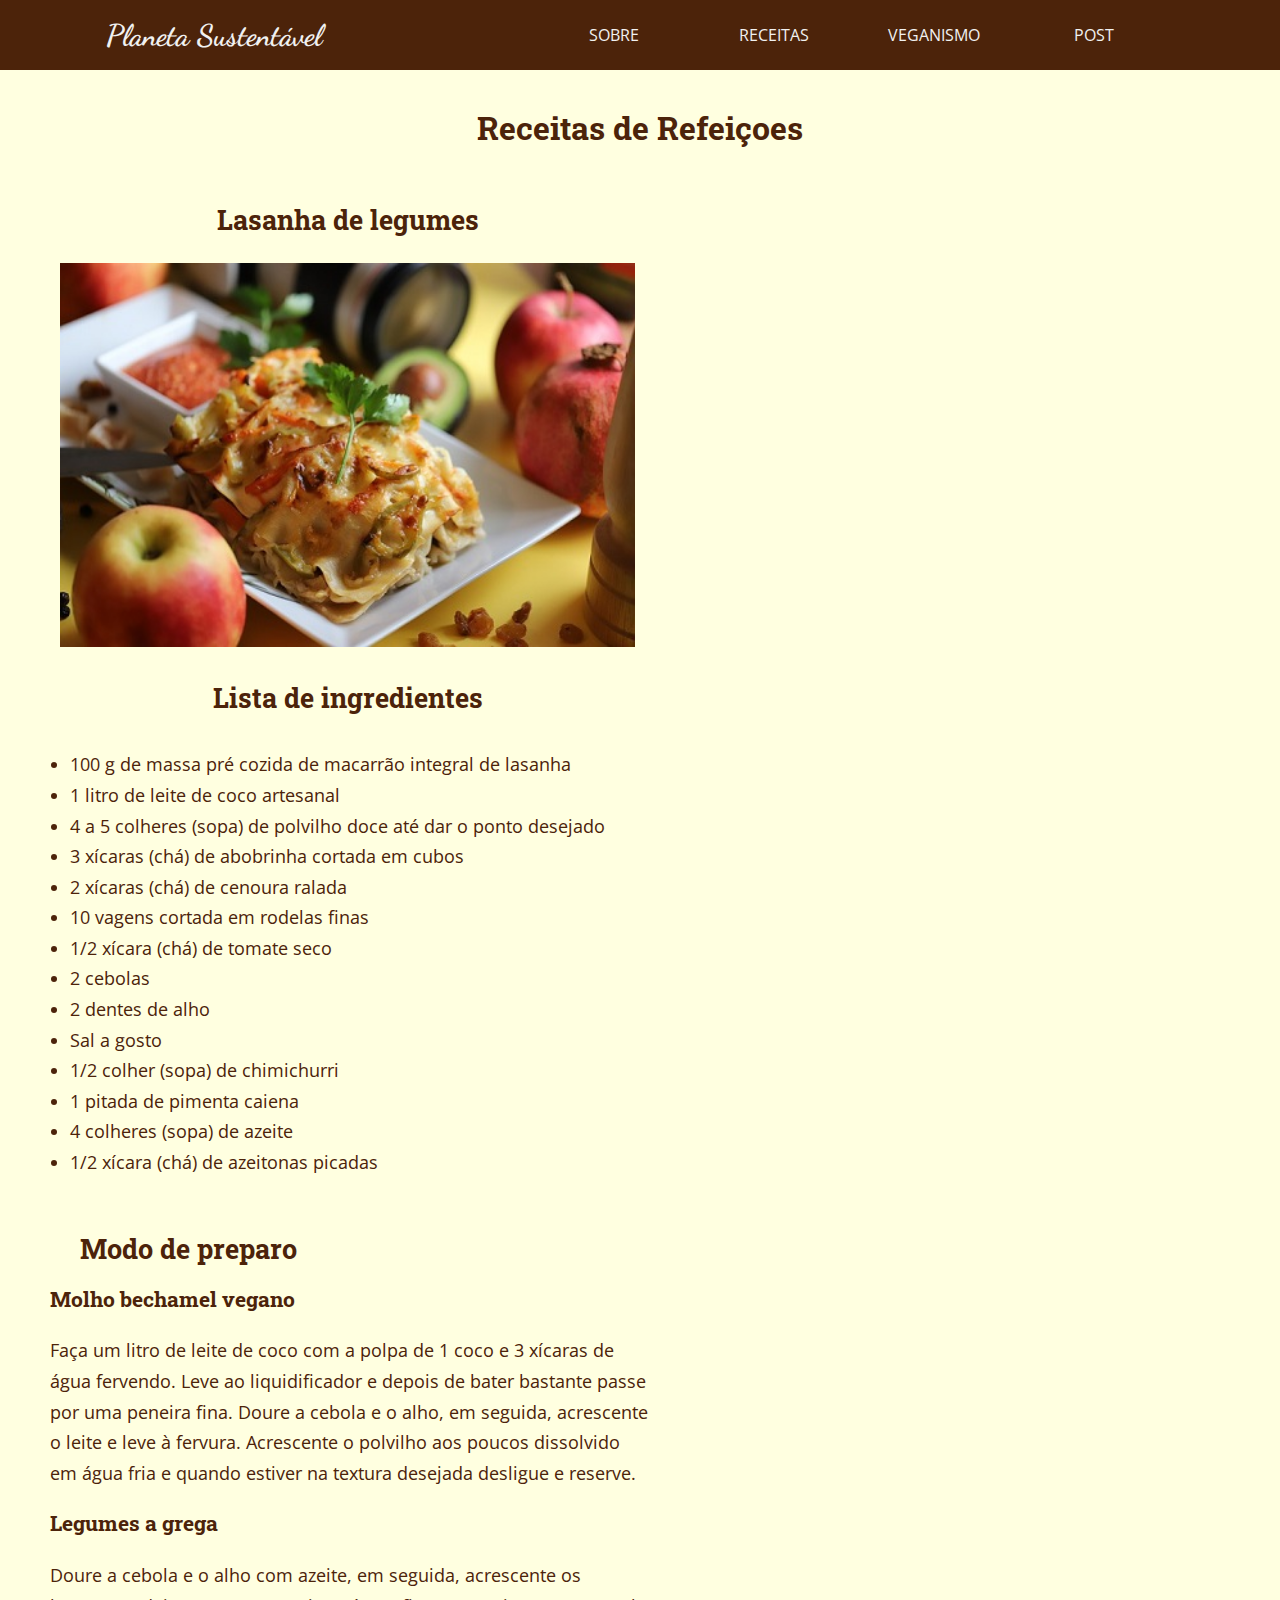
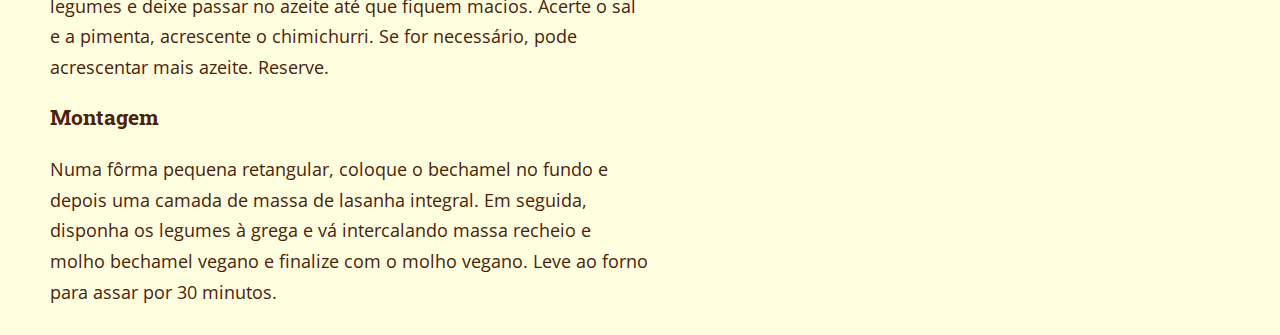
==== receitas.html @ 8ca6badb "atualizando projeto" ====
<!DOCTYPE html>
<html>
	<head>
		<title>Curso HTML e CSS</title>
		<link href="https://fonts.googleapis.com/css2?family=Open+Sans:wght@400;700&family=Pacifico&family=Roboto+Slab:wght@400;700&display=swap" rel="stylesheet">
		<link href="https://fonts.googleapis.com/css2?family=Dancing+Script:wght@700&display=swap" rel="stylesheet">
		<link rel="stylesheet" type="text/css" href="reset.css">
		<link rel="stylesheet" type="text/css" href="style.css">
	</head>

	<body>			
		<nav>
			<a href="index.html">Planeta Sustentável</a>
			<ul>
				<li><a href="#sobre">SOBRE</a></li>
				<li><a href="#receitas">RECEITAS</a></li>
				<li><a href="#vegan">VEGANISMO</a></li>
				<li><a href="#vegan">POST</a></li>
			</ul>
		</nav>

		<section>
			<h1 id="titulorefeicoes">Receitas de Refeiçoes</h1>
			<div id="ingredientes" >				
				<h2>Lasanha de legumes</h2>
				<img src="/img/lasanha.jpg" width="500">
				<h2>Lista de ingredientes</h2>
				<ul>
					<li>100 g de massa pré cozida de macarrão integral de lasanha</li>
					<li>1 litro de leite de coco artesanal</li>
					<li>4 a 5 colheres (sopa) de polvilho doce até dar o ponto desejado</li>
					<li>3 xícaras (chá) de abobrinha cortada em cubos</li>
					<li>2 xícaras (chá) de cenoura ralada</li>
					<li>10 vagens cortada em rodelas finas</li>
					<li>1/2 xícara (chá) de tomate seco</li>
					<li>2 cebolas</li>
					<li>2 dentes de alho</li>
					<li>Sal a gosto</li>
					<li>1/2 colher (sopa) de chimichurri</li>
					<li>1 pitada de pimenta caiena</li>
					<li>4 colheres (sopa) de azeite</li>
					<li>1/2 xícara (chá) de azeitonas picadas</li>	
				</ul>
			</div>
			
			<div id="preparo">
				<h2>Modo de preparo</h2>
				<h3>Molho bechamel vegano</h3>
				<p>Faça um litro de leite de coco com a polpa de 1 coco e 3 xícaras de água fervendo. Leve ao liquidificador e depois de bater bastante passe por uma peneira fina.
				Doure a cebola e o alho, em seguida, acrescente o leite e leve à fervura. Acrescente o polvilho aos poucos dissolvido em água fria e quando estiver na textura desejada desligue e reserve.</p>

				<h3>Legumes a grega</h3>
				<p>Doure a cebola e o alho com azeite, em seguida, acrescente os legumes e deixe passar no azeite até que fiquem macios. Acerte o sal e a pimenta, acrescente o chimichurri. Se for necessário, pode acrescentar mais azeite. Reserve.</p>

				<h3>Montagem</h3>
				<p>Numa fôrma pequena retangular, coloque o bechamel no fundo e depois uma camada de massa de lasanha integral. Em seguida, disponha os legumes à grega e vá intercalando massa recheio e molho bechamel vegano e finalize com o molho vegano. Leve ao forno para assar por 30 minutos.</p>
			</div>
		</section>

	</body>
</html>
---- style.css ----
/*GERAL*/

body {
	font-family: "Open Sans", Helvetica, Arial, sans-serif;
	color: #363636;
	background-color: #FFFFE0;
}

h1, h2, h3 {
	margin: 0;
	font-family: "Roboto Slab", Helvetica, Arial, sans-serif;
	font-weight: 700;
}

.botao {
	color:  #ffffff ;
	text-decoration: none;
	padding: 10px 30px;
	background-color: #381613;
	font-size: .9em;
	border-radius: 4px;	
	font-weight: bold;
}

/*NAVEGAÇAO*/

nav {
	display: flex;
	flex-direction: column;
	align-items: center;
	background-color: #4C230A;
}

nav > a {
	text-decoration: none;
	color: #f1f1f1;
	font-weight: 700;
	font-size: 30px;
	font-family: "Dancing Script", serif, bold;

}

nav ul {
	list-style: none;
	padding: 0;
	display: flex;
	flex-direction: column;
	align-items: center;
	width: 100%;
}

nav ul li {
	text-align: center;
	width: 100%;
}

nav ul li a {
	display: inline-block;
	padding: 10px 0;
	width: 100%;
	text-decoration: none;
	color: #f1f1f1;
}

/*CABEÇALHO*/

header {
	background-image: url(img/banner.jpg);
	background-size: cover;
	background-position: center;
	background-repeat: no-repeat;
	color: #6d351a;
	display: flex;
	flex-direction: column;
	align-items: center;
	text-align: center;
	padding: 30px;
	font-size: 19px;
}

header p {
	margin-bottom: 2em;
}

header div {
	background-color: #f0f0f0;
	padding: 30px;
	border-radius: 10px;
	opacity: 0.8;
}

/*SOBRE*/

#sobre {
	display: flex;
	flex-direction: column;
	align-items: center;
	text-align: center;
	padding: 50px;
	background-color: #F4D06F;
	color: #4C230A;
}

#sobre p {
	margin-bottom: 2.5em;
	max-width: 800px;
	font-size: 18px;
	line-height: 1.5;
}

/*RECEITAS*/

.receitas {
	padding: 30px;
	display: flex;
	flex-direction: column;
	align-items: center;
	color: #363636;
	background: #FFFFE0;
}

.receitas div {
	display: flex;
	flex-direction: column;
	align-items: center;
	text-align: center;
	margin: 50px 15px;	
	font-size: 18px;
}

.receitas a {
	text-decoration: none;
	color: #363636;
}

.receitas img {
	width: 60px;
}

.passarmouse:hover {
	 transform: scale(1.1);
}


/*PORTFOLIO*/

#portfolio {
	display: flex;
	flex-direction: column;
	align-items: center;
	padding-top: 20px;
	color: #4C230A;
	background-color: #F4D06F;
}

#portfolio h2 {
	margin-bottom: 20px;
}

#portfolio img {
	width: 100%;
}

/*LIXO*/
.lixo {	
	padding: 50px;
	display: flex;
	flex-direction: column;
	align-items: center;
	color: #363636;
	background: #FFFFE0;
}

.lixo div {
	display: flex;
	flex-direction: column;
	align-items: center;
	text-align: center;
	margin: 50px 15px;	
	font-size: 18px;
}

.lixo a {
	text-decoration: none;
	color: #363636;
}

.lixo img {
	width: 60px;
}

/*IMPACTO NAS AÇOES*/
#vegan{
	display: flex;
	flex-direction: column;
	align-items: center;
	text-align: center;
	padding: 50px;
	background-color: #F4D06F;
	color: #4C230A;
}

#vegan p {
	margin-bottom: 2.5em;
	max-width: 700px;
	font-size: 18px;
	line-height: 1.5;
}

/*FOOTER*/
footer{
	text-align: center;
	background-color: #4C230A;
	padding: 10px;	
	color: #FFFFE0;
}

/*MEDIA QUERIE*/

@media screen and (min-width: 768px) {

	/*Navegaçao*/
	nav{
		flex-direction: row;
		justify-content: space-around; 
	 }

	nav ul {
		flex-direction: row;
		width: 50%;
	}

	/*Cabeçalho*/
	header {
		height: 600px;
		height: 60vh;
		justify-content: center; 
	} 

	/*Sobre*/
	#sobre {
		height: 250px;
		height: 30vh;
		justify-content: center;
		min-width: 250px;
	}

	/*RECEITAS*/
	.receitas {
		flex-direction: row;
		flex-wrap: wrap;
		align-items: flex-start;
		max-width: 1000px;
		margin: 0 auto;
	}

	.receitas h2 {
		text-align: center;
		width: 100%;
	}

	.receitas div {
		flex-grow: 1;
		flex-basis: 200px;
		padding: 0 10px;	
	}

	/*Portfolio*/
	#portfolio {
		flex-direction: row;
		flex-wrap: wrap;
	}

	#portfolio h2 {
		width: 100%;
		text-align: center;
	}

	#portfolio img {
		width: 33.3333333333%;
	}

	/*LIXO*/
	.lixo {
		flex-direction: row;
		flex-wrap: wrap;
		align-items: flex-start;
		max-width: 1000px;
		margin: 0 auto;
	}

	.lixo h2 {
		text-align: center;
		width: 100%;
	}

	.lixo div {
		flex-grow: 1;
		flex-basis: 200px;
		padding: 0 10px;	
	}

	/*Vegan*/
	#vegan p, h2 {
		padding: 10px 30px;		
	}	
}

/*PAGINA 2 | RECEITAS - REFEIÇOES*/

#titulorefeicoes {
	text-align: center;
	padding: 40px 0px 30px 0px;	
	color: #4C230A;
	width: 100%;
}

#ingredientes {
	display: inline-block;
	float: left;
	flex-direction: column;
	padding: 10px 30px;
	font-size: 18px;
	line-height: 1.7;
	color: #4C230A
}

#ingredientes h2 {
	text-align: center;
	width: 100%;
}

#ingredientes img {
	width: 100%;
	margin: 10px 30px 10px;	
}

#preparo {
	width: 100%;
	flex-direction: column;
	padding: 10px 30px;
	font-size: 18px;
	line-height: 1.7;
	width: 600px;
	float: left;
	padding: 10px 50px;
	color: #4C230A;
}
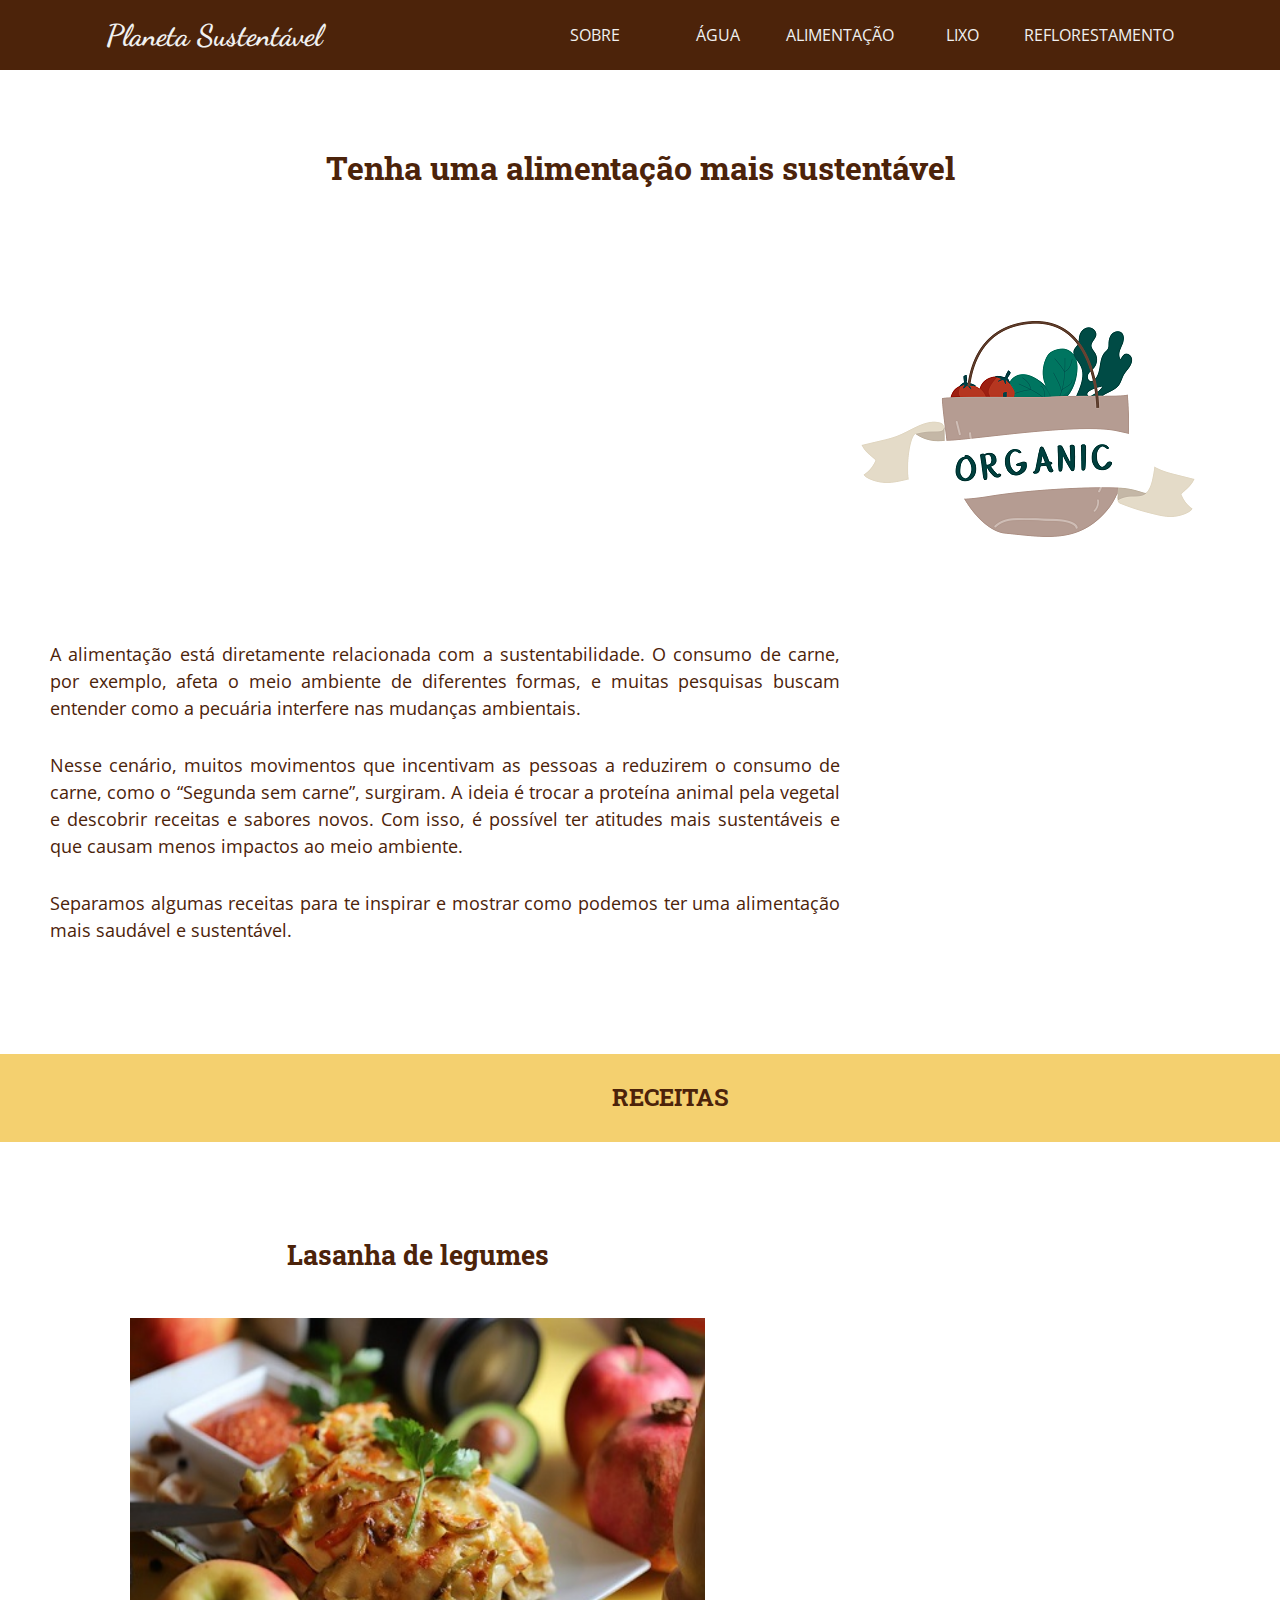
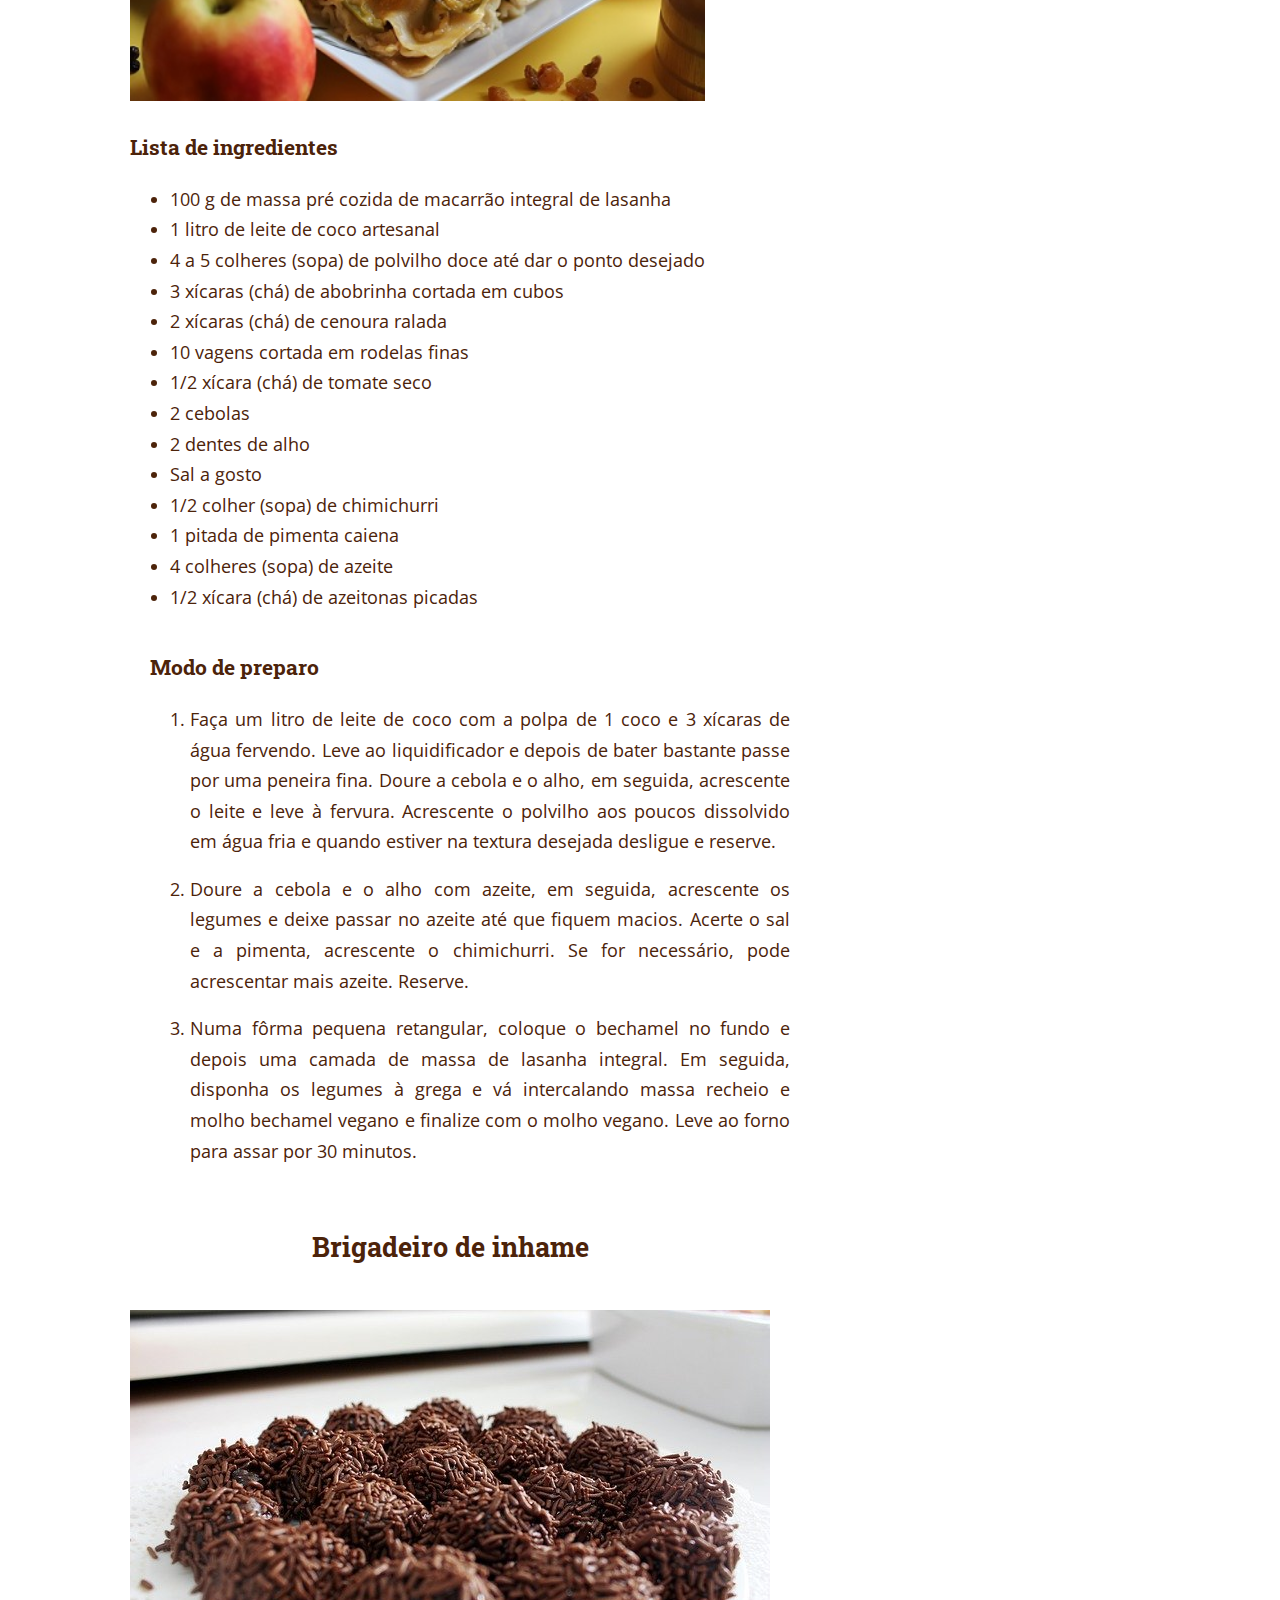
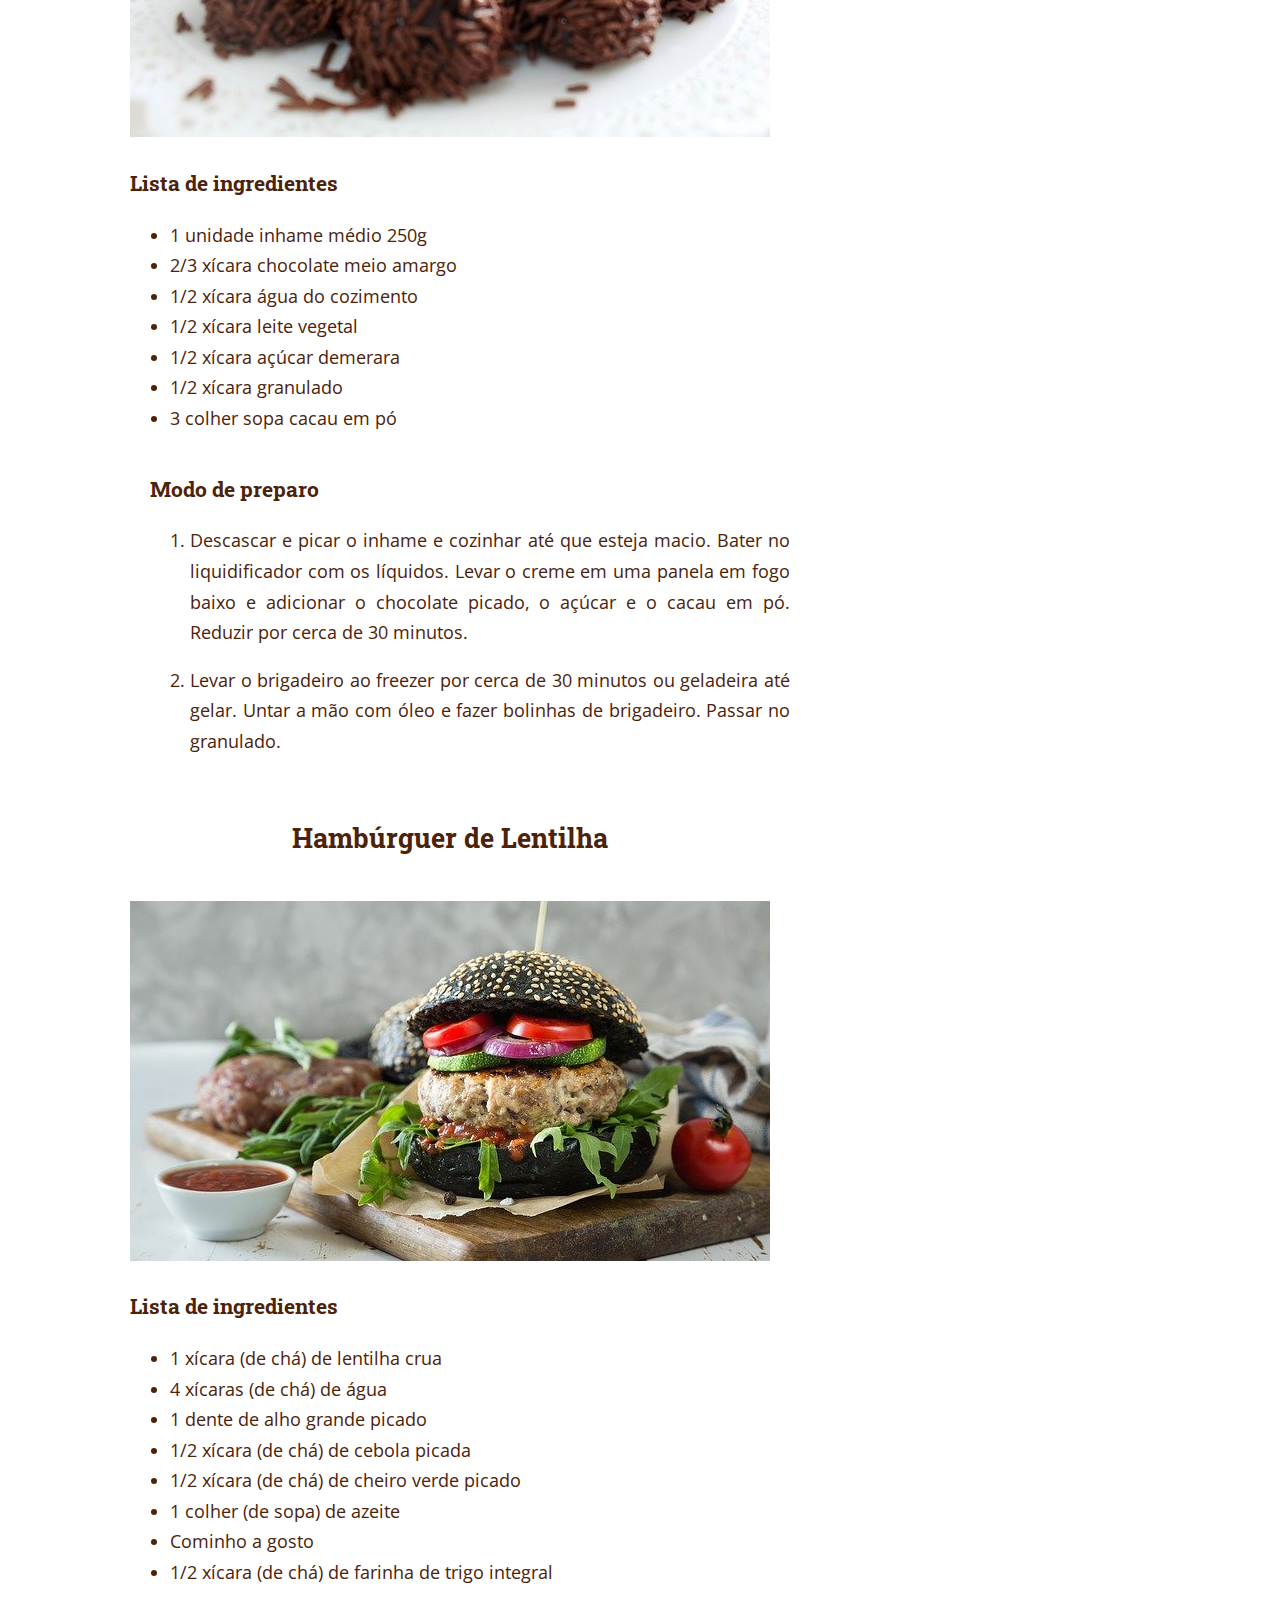
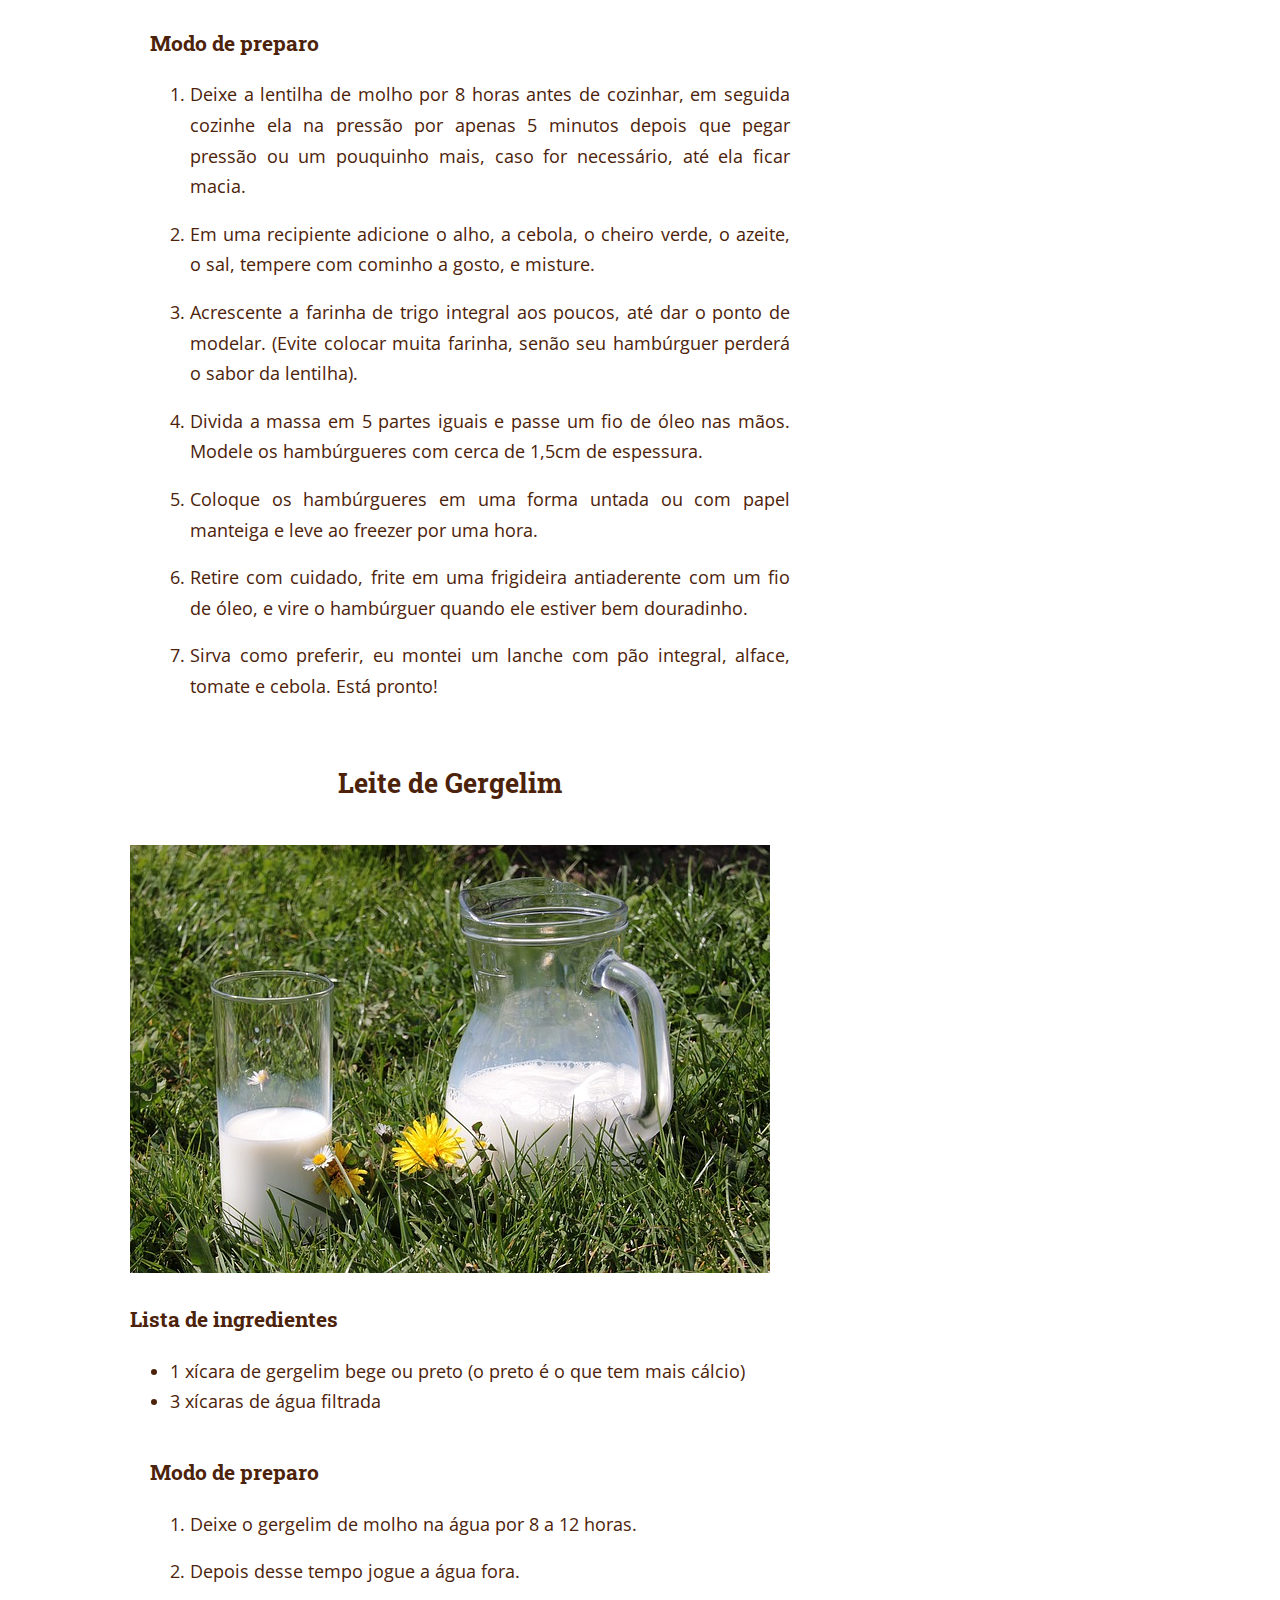
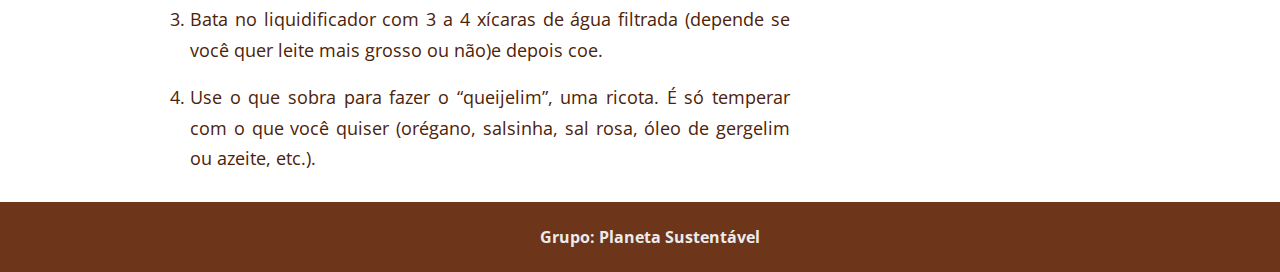
==== commit 426ae54e: "atualizando index e receitas" ====
--- a/receitas.html
+++ b/receitas.html
@@ -1,7 +1,7 @@
 <!DOCTYPE html>
 <html>
 	<head>
-		<title>Curso HTML e CSS</title>
+		<title>Planeta Sustentável - Alimentação</title>
 		<link href="https://fonts.googleapis.com/css2?family=Open+Sans:wght@400;700&family=Pacifico&family=Roboto+Slab:wght@400;700&display=swap" rel="stylesheet">
 		<link href="https://fonts.googleapis.com/css2?family=Dancing+Script:wght@700&display=swap" rel="stylesheet">
 		<link rel="stylesheet" type="text/css" href="reset.css">
@@ -12,19 +12,29 @@
 		<nav>
 			<a href="index.html">Planeta Sustentável</a>
 			<ul>
-				<li><a href="#sobre">SOBRE</a></li>
-				<li><a href="#receitas">RECEITAS</a></li>
-				<li><a href="#vegan">VEGANISMO</a></li>
-				<li><a href="#vegan">POST</a></li>
+				<li><a href="index.html">SOBRE</a></li>
+				<li><a href="agua.html">ÁGUA</a></li>
+				<li><a href="receitas.html">ALIMENTAÇÃO</a></li>
+				<li><a href="lixo.html">LIXO</a></li>
+				<li><a href="#reflor.html">REFLORESTAMENTO</a></li>
 			</ul>
 		</nav>
 
 		<section>
-			<h1 id="titulorefeicoes">Receitas de Refeiçoes</h1>
-			<div id="ingredientes" >				
-				<h2>Lasanha de legumes</h2>
-				<img src="/img/lasanha.jpg" width="500">
-				<h2>Lista de ingredientes</h2>
+			<div class="aliment">
+				<h1>Tenha uma alimentação mais sustentável</h1>	
+				<img src="img/organic.png" id="organic" alt="Cesta">			
+				<p>A alimentação está diretamente relacionada com a sustentabilidade. O consumo de carne, por exemplo, afeta o meio ambiente de diferentes formas, e muitas pesquisas buscam entender como a pecuária interfere nas mudanças ambientais.</p>
+				<p>Nesse cenário, muitos movimentos que incentivam as pessoas a reduzirem o consumo de carne, como o “Segunda sem carne”, surgiram. A ideia é trocar a proteína animal pela vegetal e descobrir receitas e sabores novos. Com isso, é possível ter atitudes mais sustentáveis e que causam menos impactos ao meio ambiente.</p>
+				<p> Separamos algumas receitas para te inspirar e mostrar como podemos ter uma alimentação mais saudável e sustentável.</p>
+			</div>
+
+			<h2 class="tituloreceitas">RECEITAS</h2>
+			<form action="receitas.html"></form>
+			<div class="contreceitas" >							
+				<h2 id="refeicoes">Lasanha de legumes</h2>
+				<img src="img/lasanha.jpg" width="500">
+				<h3>Lista de ingredientes</h3>
 				<ul>
 					<li>100 g de massa pré cozida de macarrão integral de lasanha</li>
 					<li>1 litro de leite de coco artesanal</li>
@@ -43,19 +53,94 @@
 				</ul>
 			</div>
 			
-			<div id="preparo">
-				<h2>Modo de preparo</h2>
-				<h3>Molho bechamel vegano</h3>
-				<p>Faça um litro de leite de coco com a polpa de 1 coco e 3 xícaras de água fervendo. Leve ao liquidificador e depois de bater bastante passe por uma peneira fina.
-				Doure a cebola e o alho, em seguida, acrescente o leite e leve à fervura. Acrescente o polvilho aos poucos dissolvido em água fria e quando estiver na textura desejada desligue e reserve.</p>
-
-				<h3>Legumes a grega</h3>
-				<p>Doure a cebola e o alho com azeite, em seguida, acrescente os legumes e deixe passar no azeite até que fiquem macios. Acerte o sal e a pimenta, acrescente o chimichurri. Se for necessário, pode acrescentar mais azeite. Reserve.</p>
-
-				<h3>Montagem</h3>
-				<p>Numa fôrma pequena retangular, coloque o bechamel no fundo e depois uma camada de massa de lasanha integral. Em seguida, disponha os legumes à grega e vá intercalando massa recheio e molho bechamel vegano e finalize com o molho vegano. Leve ao forno para assar por 30 minutos.</p>
+			<div class="preparo">
+				<h3>Modo de preparo</h3>
+				<ol>			
+					<li>Faça um litro de leite de coco com a polpa de 1 coco e 3 xícaras de água fervendo. Leve ao liquidificador e depois de bater bastante passe por uma peneira fina. Doure a cebola e o alho, em seguida, acrescente o leite e leve à fervura. Acrescente o polvilho aos poucos dissolvido em água fria e quando estiver na textura desejada desligue e reserve.</li>	
+					<li>Doure a cebola e o alho com azeite, em seguida, acrescente os legumes e deixe passar no azeite até que fiquem macios. Acerte o sal e a pimenta, acrescente o chimichurri. Se for necessário, pode acrescentar mais azeite. Reserve.</li>
+					<li>Numa fôrma pequena retangular, coloque o bechamel no fundo e depois uma camada de massa de lasanha integral. Em seguida, disponha os legumes à grega e vá intercalando massa recheio e molho bechamel vegano e finalize com o molho vegano. Leve ao forno para assar por 30 minutos.</li>
+				</ol>
 			</div>
 		</section>
 
+		<section>			
+			<div class="contreceitas">				
+				<h2>Brigadeiro de inhame</h2>
+				<img src="img/brigad.jpg" width="500">
+				<h3>Lista de ingredientes</h3>
+				<ul>
+					<li>1 unidade inhame médio 250g</li>
+					<li>2/3 xícara chocolate meio amargo</li>
+					<li>1/2 xícara água do cozimento</li>
+					<li>1/2 xícara leite vegetal</li>
+					<li>1/2 xícara açúcar demerara</li>
+					<li>1/2 xícara granulado</li>
+					<li>3 colher sopa cacau em pó</li>					
+				</ul>
+			</div>				
+			<div class="preparo">
+				<h3>Modo de preparo</h3>
+				<ol>
+					<li>Descascar e picar o inhame e cozinhar até que esteja macio. Bater no liquidificador com os líquidos. Levar o creme em uma panela em fogo baixo e adicionar o chocolate picado, o açúcar e o cacau em pó. Reduzir por cerca de 30 minutos.</li>
+					<li>Levar o brigadeiro ao freezer por cerca de 30 minutos ou geladeira até gelar. Untar a mão com óleo e fazer bolinhas de brigadeiro. Passar no granulado.</li>
+				</ol>
+			</div>
+		</section>
+
+		<section>			
+			<div class="contreceitas" >				
+				<h2>Hambúrguer de Lentilha</h2>
+				<img src="img/hamburg.jpg" width="500">
+				<h3>Lista de ingredientes</h3>
+				<ul>
+					<li>1 xícara (de chá) de lentilha crua</li>
+					<li>4 xícaras (de chá) de água</li>
+					<li>1 dente de alho grande picado</li>
+					<li>1/2 xícara (de chá) de cebola picada</li>
+					<li>1/2 xícara (de chá) de cheiro verde picado</li>
+					<li>1 colher (de sopa) de azeite</li>
+					<li>Cominho a gosto</li>
+					<li>1/2 xícara (de chá) de farinha de trigo integral</li>						
+				</ul>
+			</div>				
+			<div class="preparo">
+				<h3>Modo de preparo</h3>
+				<ol>				
+					<li>Deixe a lentilha de molho por 8 horas antes de cozinhar, em seguida cozinhe ela na pressão por apenas 5 minutos depois que pegar pressão ou um pouquinho mais, caso for necessário, até ela ficar macia.</li>
+					<li>Em uma recipiente adicione o alho, a cebola, o cheiro verde, o azeite, o sal, tempere com cominho a gosto, e misture.</li>
+					<li>Acrescente a farinha de trigo integral aos poucos, até dar o ponto de modelar. (Evite colocar muita farinha, senão seu hambúrguer perderá o sabor da lentilha).</li>
+					<li>Divida a massa em 5 partes iguais e passe um fio de óleo nas mãos. Modele os hambúrgueres com cerca de 1,5cm de espessura.</li>
+					<li>Coloque os hambúrgueres em uma forma untada ou com papel manteiga e leve ao freezer por uma hora.</li>
+					<li>Retire com cuidado, frite em uma frigideira antiaderente com um fio de óleo, e vire o hambúrguer quando ele estiver bem douradinho.</li>
+					<li>Sirva como preferir, eu montei um lanche com pão integral, alface, tomate e cebola. Está pronto!</li>
+					</ol>	
+			</div>
+		</section>
+
+		<section>			
+			<div class=contreceitas>				
+				<h2>Leite de Gergelim</h2>
+				<img src="img/leiteveg.jpg" width="500">
+				<h3>Lista de ingredientes</h3>
+				<ul>
+					<li>1 xícara de gergelim bege ou preto (o preto é o que tem mais cálcio)</li>
+					<li>3 xícaras de água filtrada</li>										
+				</ul>
+			</div>				
+			<div class="preparo">
+				<h3>Modo de preparo</h3>
+				<ol>
+					<li>Deixe o gergelim de molho na água por 8 a 12 horas.</li>
+					<li>Depois desse tempo jogue a água fora.</li>
+					<li>Bata no liquidificador com 3 a 4 xícaras de água filtrada (depende se você quer leite mais grosso ou não)e depois coe.</li>
+					<li>Use o que sobra para fazer o “queijelim”, uma ricota. É só temperar com o que você quiser (orégano, salsinha, sal rosa, óleo de gergelim ou azeite, etc.).</li>
+				</ol>
+			</div>
+		</section>
+
+		<footer class="rodape">
+		 	<p>Grupo: Planeta Sustentável</p>
+		</footer>
+
 	</body>
 </html>--- a/style.css
+++ b/style.css
@@ -4,8 +4,10 @@
 body {
 	font-family: "Open Sans", Helvetica, Arial, sans-serif;
 	color: #363636;
-	background-color: #FFFFE0;
-}
+	background-color:rgb(255, 255, 255);
+	max-width: 100%;
+	overflow-x: hidden; 
+}	
 
 h1, h2, h3 {
 	margin: 0;
@@ -38,7 +40,6 @@
 	font-weight: 700;
 	font-size: 30px;
 	font-family: "Dancing Script", serif, bold;
-
 }
 
 nav ul {
@@ -98,7 +99,6 @@
 	align-items: center;
 	text-align: center;
 	padding: 50px;
-	background-color: #F4D06F;
 	color: #4C230A;
 }
 
@@ -109,15 +109,77 @@
 	line-height: 1.5;
 }
 
+/*AGUA*/
+
+.agua{
+	display: inline-block;
+	width: 100%;
+	background-color: rgb(255, 255, 255);
+	padding: 20px 0px 90px 0px;
+	color: #4C230A;;
+}
+
+.agua h2{
+	text-align: center;
+	font-size: 22px;
+	background-color:#F4D06F;
+	padding: 20px;
+	color: #4C230A;
+}
+
+.agua p{
+	line-height: 1.5;
+	text-align: left;	
+	width: 600px;
+	font-size: 18px;
+	margin: 140px 0px 40px 60px;
+}
+
+.video{
+	float: right;
+	margin-right: 50px;
+	margin-top: 80px;	
+}
+
+.aagua {
+	color:  #ffffff ;
+	text-decoration: none;
+	padding: 10px 30px;
+	background-color: #6d351a;
+	font-size: .9em;
+	border-radius: 4px;	
+	font-weight: bold;
+	margin: 30px 60px;
+}
+
+/*PORTFOLIO*/
+
+#portfolio {
+	display: flex;
+	flex-direction: column;
+	align-items: center;
+	padding-top: 20px;
+	color: #4C230A;
+	background-color: #F4D06F;
+	width: 100%;
+}
+
+#portfolio h2 {
+	margin-bottom: 20px;
+}
+
+#portfolio img {
+	width: 100%;
+}
+
 /*RECEITAS*/
 
 .receitas {
-	padding: 30px;
-	display: flex;
-	flex-direction: column;
-	align-items: center;
-	color: #363636;
-	background: #FFFFE0;
+	padding: 50px 45px;
+	display: flex;
+	flex-direction: column;
+	align-items: center;
+	color: #363636;		
 }
 
 .receitas div {
@@ -127,6 +189,14 @@
 	text-align: center;
 	margin: 50px 15px;	
 	font-size: 18px;
+}
+
+.receitas p{
+	text-align: center;
+	font-size: 18px;
+	line-height: 1.5;
+	margin: 0 auto;
+	padding-top: 30px;
 }
 
 .receitas a {
@@ -136,86 +206,106 @@
 
 .receitas img {
 	width: 60px;
+	margin-top: 20px;
 }
 
 .passarmouse:hover {
 	 transform: scale(1.1);
 }
 
-
-/*PORTFOLIO*/
-
-#portfolio {
-	display: flex;
-	flex-direction: column;
-	align-items: center;
-	padding-top: 20px;
-	color: #4C230A;
-	background-color: #F4D06F;
-}
-
-#portfolio h2 {
-	margin-bottom: 20px;
-}
-
-#portfolio img {
-	width: 100%;
-}
-
 /*LIXO*/
-.lixo {	
-	padding: 50px;
-	display: flex;
-	flex-direction: column;
-	align-items: center;
-	color: #363636;
-	background: #FFFFE0;
-}
-
-.lixo div {
-	display: flex;
-	flex-direction: column;
-	align-items: center;
-	text-align: center;
-	margin: 50px 15px;	
-	font-size: 18px;
-}
-
-.lixo a {
-	text-decoration: none;
-	color: #363636;
-}
-
-.lixo img {
-	width: 60px;
-}
-
-/*IMPACTO NAS AÇOES*/
-#vegan{
-	display: flex;
-	flex-direction: column;
-	align-items: center;
-	text-align: center;
-	padding: 50px;
-	background-color: #F4D06F;
-	color: #4C230A;
-}
-
-#vegan p {
-	margin-bottom: 2.5em;
-	max-width: 700px;
-	font-size: 18px;
-	line-height: 1.5;
-}
-
-/*FOOTER*/
-footer{
-	text-align: center;
-	background-color: #4C230A;
-	padding: 10px;	
-	color: #FFFFE0;
-}
-
+
+.lixo{
+	display: inline-block;
+	width: 100%;
+	background-color: rgb(255, 255, 255);
+	margin: 20px 0;
+	padding-bottom: 50px;
+	color: #4C230A;;
+}
+.lixo h2{
+	text-align: center;
+	background-color:  #F4D06F;
+	padding: 30px;
+}
+
+.lixo p{
+	margin: 150px 0px 30px 660px;
+	line-height: 1.5;
+	text-align: justify;
+	width: 595px;
+	font-size: 18px;
+}
+
+.lixoimg{
+	float: left;
+	margin: 50px;
+	margin-top: 80px;
+}
+
+.alixo {
+	color:  #ffffff ;
+	text-decoration: none;
+	padding: 10px 35px;
+	background-color: #6d351a;
+	font-size: .9em;
+	border-radius: 4px;	
+	font-weight: bold;
+	margin-left: 50px;
+}
+
+.reflor {
+	display: inline-block;
+	width: 100%;
+	background-color:rgb(255, 255, 255);
+	margin: 20px 0px;
+	padding-bottom: 80px;
+	color: #4C230A;
+}
+
+.reflor h2{
+	text-align: center;
+	background-color:  #F4D06F;
+	padding: 30px;
+}
+
+.reflor p{
+	margin: 130px 40px 40px 50px;
+	line-height: 1.5;
+	text-align: justify;
+	width: 595px;
+	font-size: 18px;
+}
+
+.reflorimg {
+	float: right;
+	margin-right: 0px;
+	margin-top: 80px;
+}
+
+.areflor{
+	color:  #ffffff ;
+	text-decoration: none;
+	padding: 10px 35px;
+	background-color:#6d351a;
+	font-size: .9em;
+	border-radius: 4px;	
+	font-weight: bold;
+	margin-left: 50px;
+	margin-top: 50px;
+}
+
+.rodape {
+	width: 100%;
+	display: inline-block;
+	margin: 0 auto;
+	padding: 10px;
+	text-align: center;
+	background-color:#6d351a;
+	font-weight: bold;
+	color: rgb(235, 235, 235);
+}
+	
 /*MEDIA QUERIE*/
 
 @media screen and (min-width: 768px) {
@@ -237,14 +327,6 @@
 		height: 60vh;
 		justify-content: center; 
 	} 
-
-	/*Sobre*/
-	#sobre {
-		height: 250px;
-		height: 30vh;
-		justify-content: center;
-		min-width: 250px;
-	}
 
 	/*RECEITAS*/
 	.receitas {
@@ -280,71 +362,83 @@
 	#portfolio img {
 		width: 33.3333333333%;
 	}
-
-	/*LIXO*/
-	.lixo {
-		flex-direction: row;
-		flex-wrap: wrap;
-		align-items: flex-start;
-		max-width: 1000px;
-		margin: 0 auto;
-	}
-
-	.lixo h2 {
-		text-align: center;
-		width: 100%;
-	}
-
-	.lixo div {
-		flex-grow: 1;
-		flex-basis: 200px;
-		padding: 0 10px;	
-	}
-
-	/*Vegan*/
-	#vegan p, h2 {
-		padding: 10px 30px;		
-	}	
+	footer{
+		background-color: #FFFFE0;
+	}
+		
 }
 
 /*PAGINA 2 | RECEITAS - REFEIÇOES*/
 
-#titulorefeicoes {
-	text-align: center;
-	padding: 40px 0px 30px 0px;	
-	color: #4C230A;
-	width: 100%;
-}
-
-#ingredientes {
-	display: inline-block;
-	float: left;
+.aliment h1{
+	text-align: center;
+	padding:20px;
+	margin: 60px 0 30px 0;
+	color: #4C230A;
+}
+.aliment p{
+	display: inline-block;
+	width: 790px;
+	color: #4C230A;
+	font-size: 18px;
+	line-height: 1.5;
+	margin: 20px 0 10px 50px;
+	text-align: justify;
+
+}
+#organic{
+	display: inline-block;
+	float: right;
+	margin: 0 60px 0 0px;
+}	
+
+.tituloreceitas{
+	text-align: center;
+	color: #4C230A;
+	background-color:#F4D06F;
+	width: 100%;
+	padding: 30px;
+	margin: 100px 0 60px 0;
+}
+
+.contreceitas{
+	display: inline-block;
 	flex-direction: column;
 	padding: 10px 30px;
 	font-size: 18px;
 	line-height: 1.7;
-	color: #4C230A
-}
-
-#ingredientes h2 {
-	text-align: center;
-	width: 100%;
-}
-
-#ingredientes img {
-	width: 100%;
-	margin: 10px 30px 10px;	
-}
-
-#preparo {
-	width: 100%;
+	color: #4C230A;
+	margin-left: 100px;
+}
+.contreceitas h2 {
+	text-align: center;
+	width: 100%;
+	margin-bottom: 20px;
+	margin-top: 20px;
+	margin-bottom: 40px;
+}
+
+.contreceitas h3{
+	margin-top: 20px;
+}
+
+.contreceitas img {
+	width: 100%;
+	margin: 0 auto;
+}
+
+.preparo {
+	width: 50%;
 	flex-direction: column;
 	padding: 10px 30px;
 	font-size: 18px;
 	line-height: 1.7;
-	width: 600px;
-	float: left;
 	padding: 10px 50px;
 	color: #4C230A;
-}
-
+	margin-left: 100px;
+}
+.preparo li{
+	margin-bottom: 17px;
+	text-align: justify;
+}
+
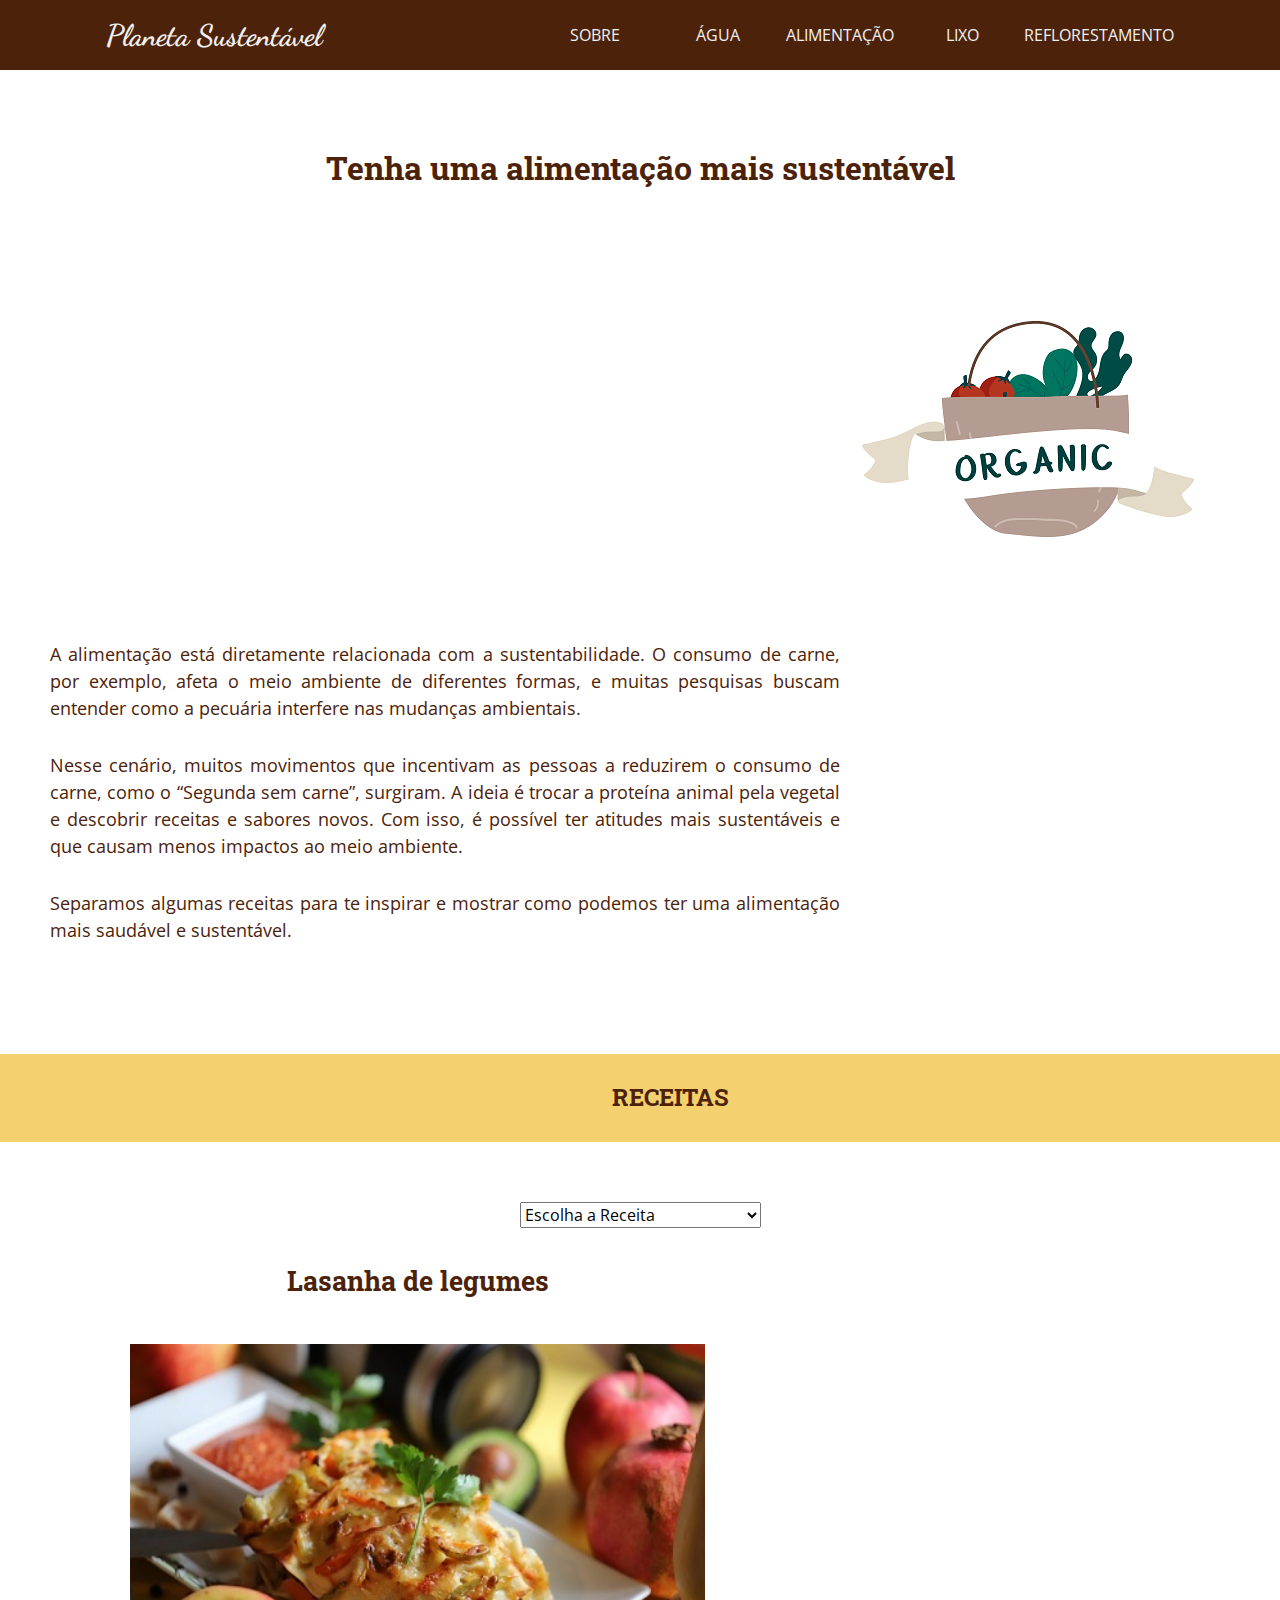
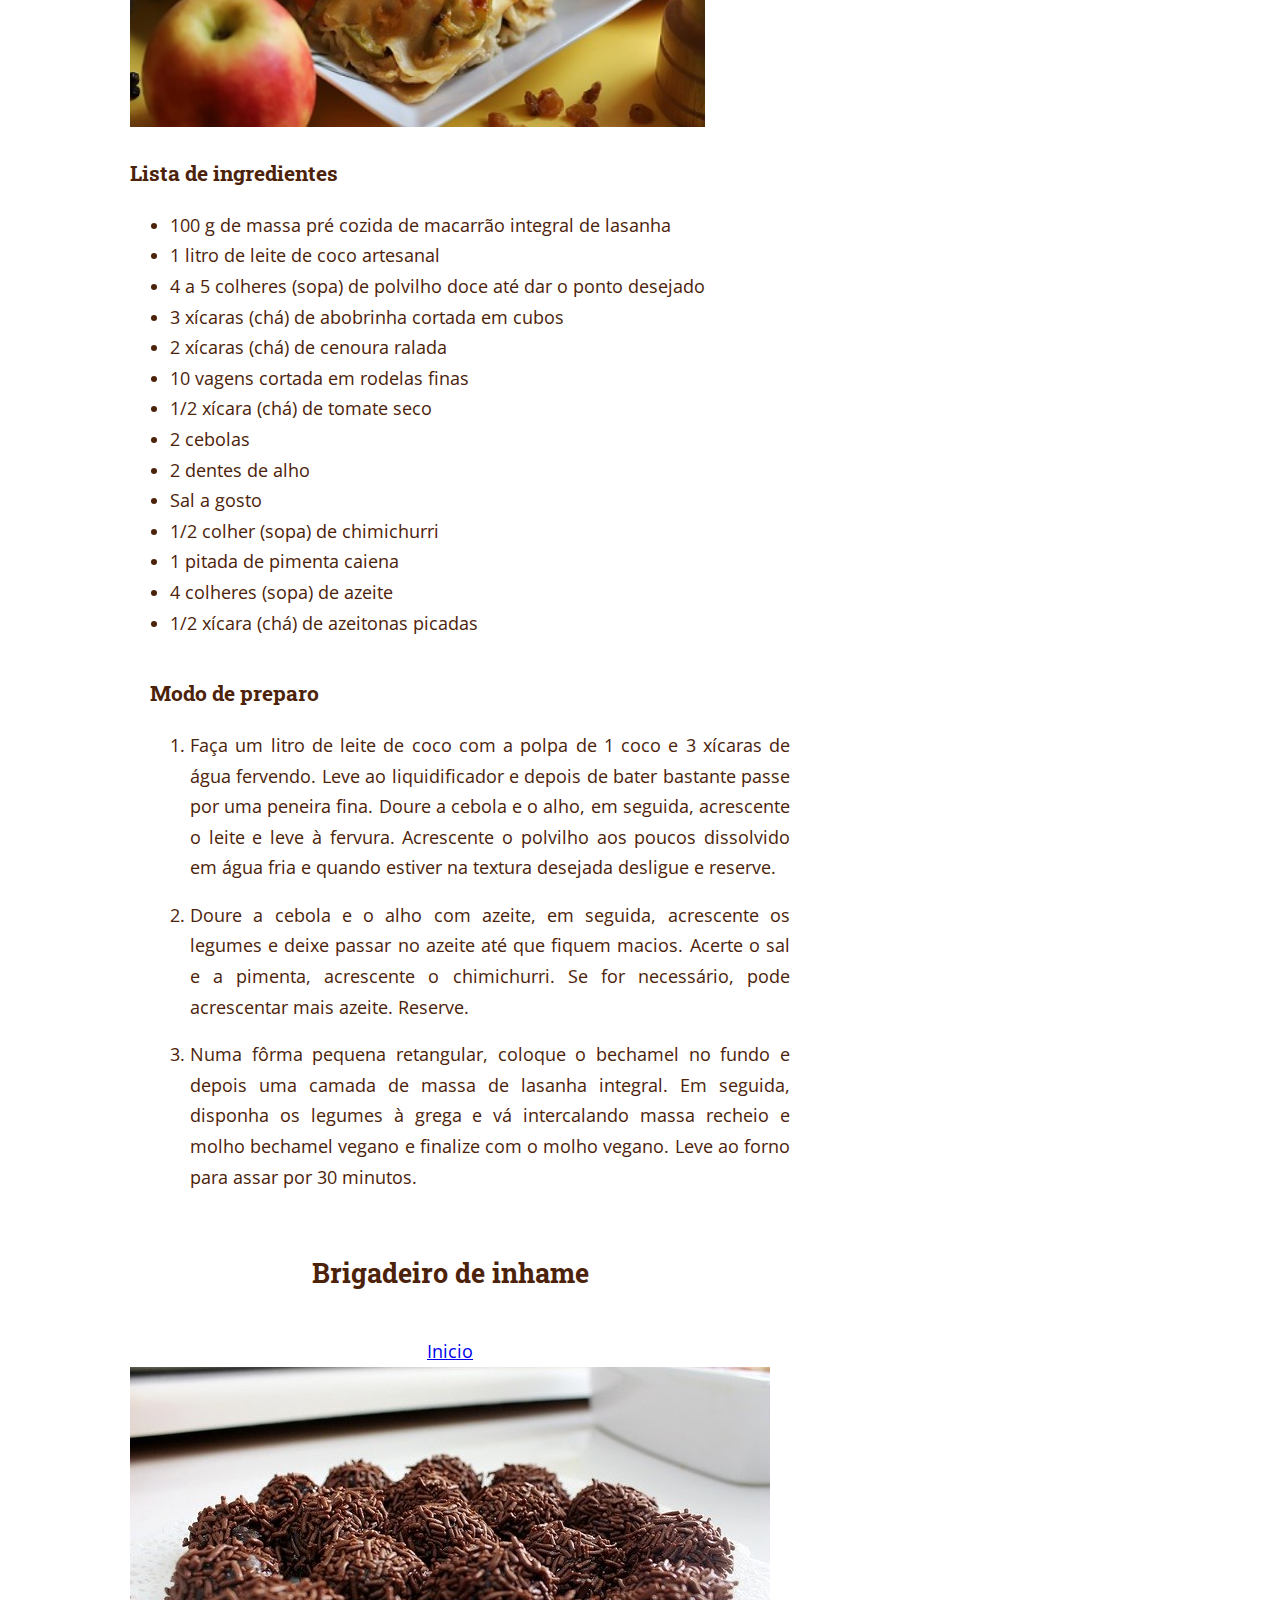
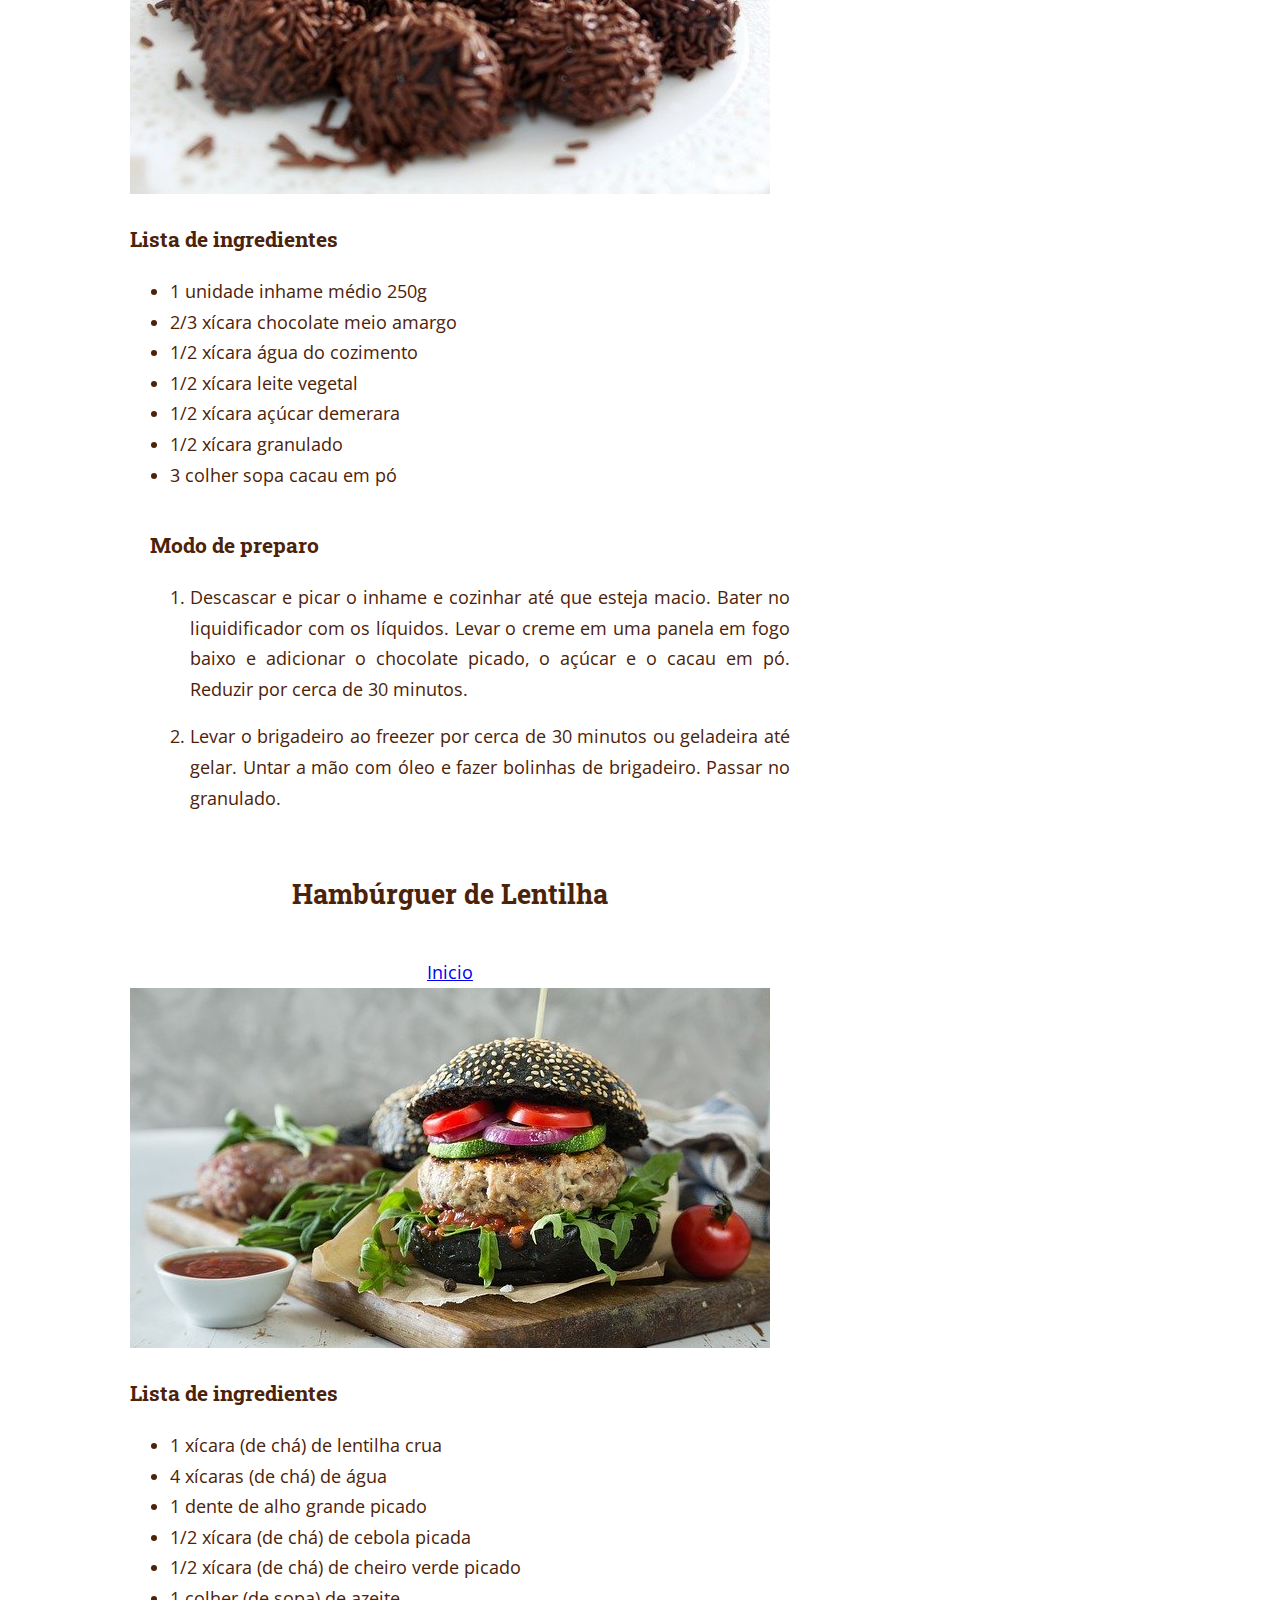
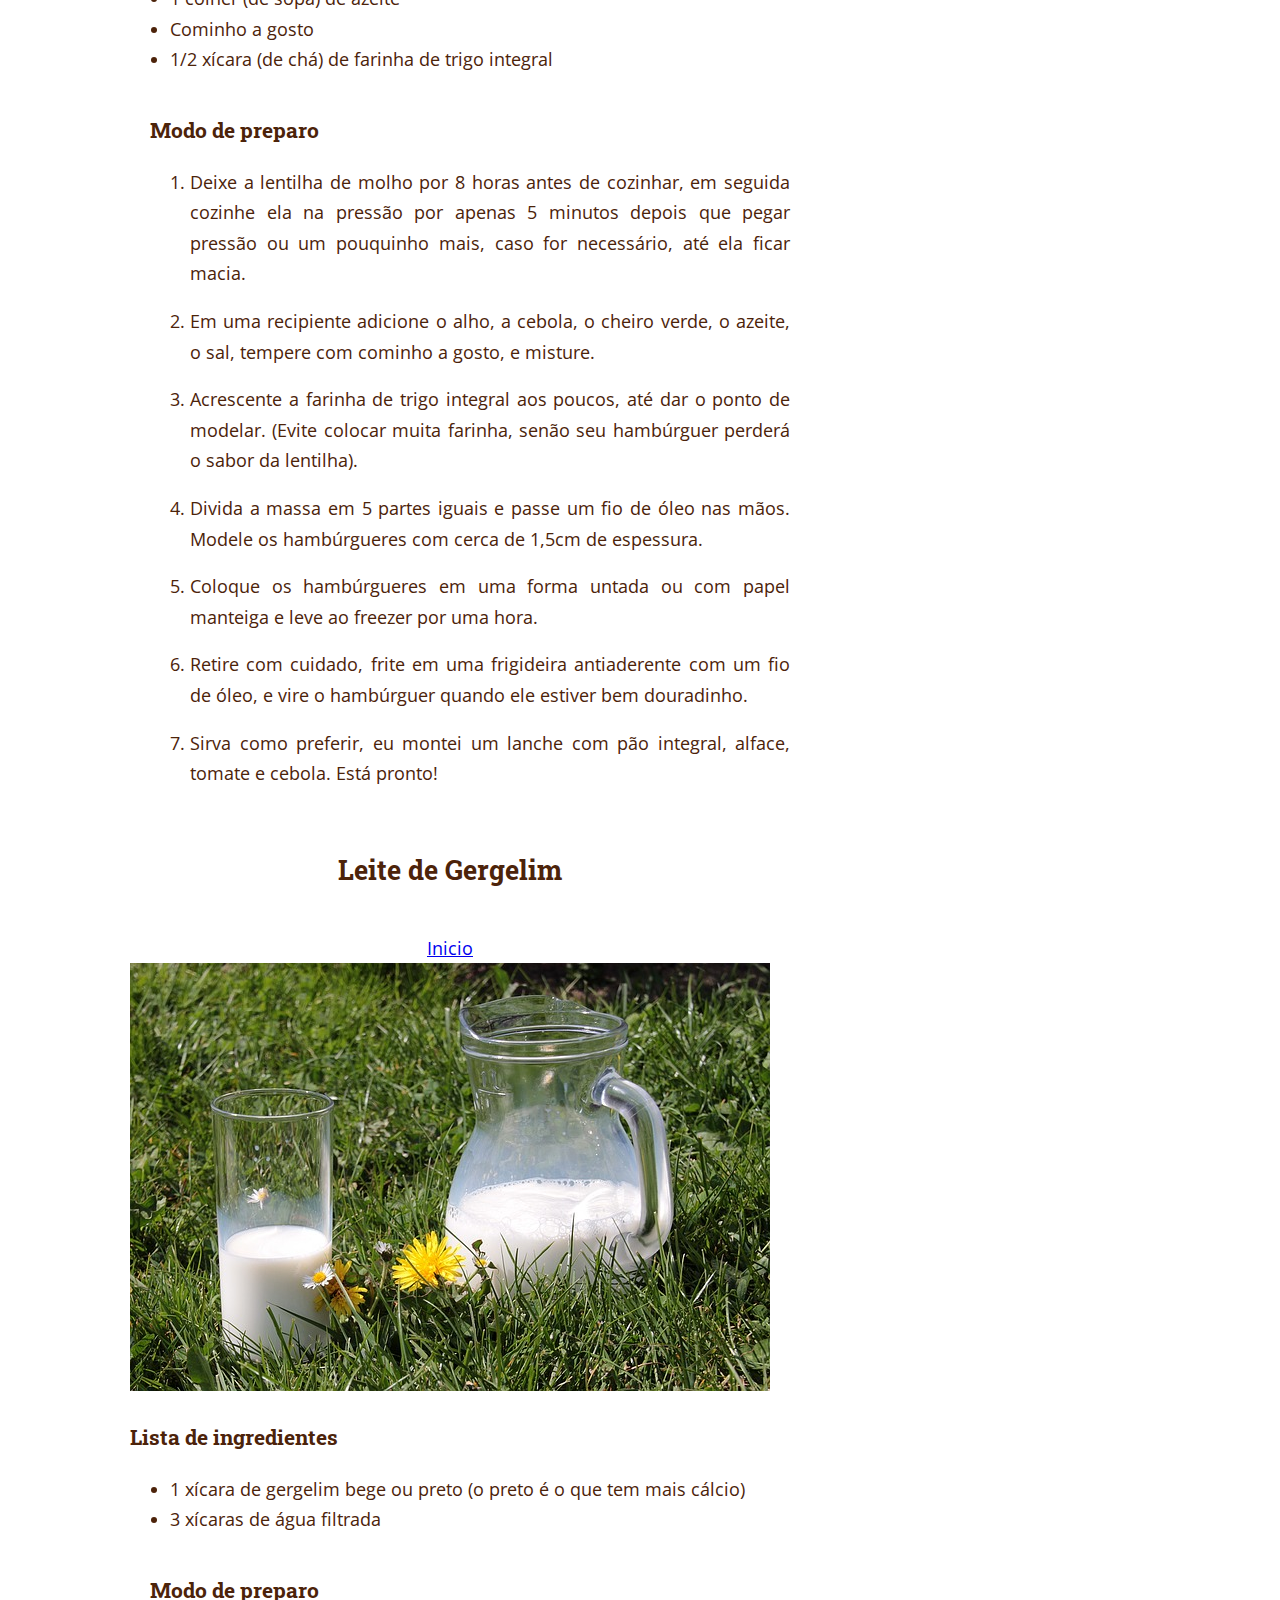
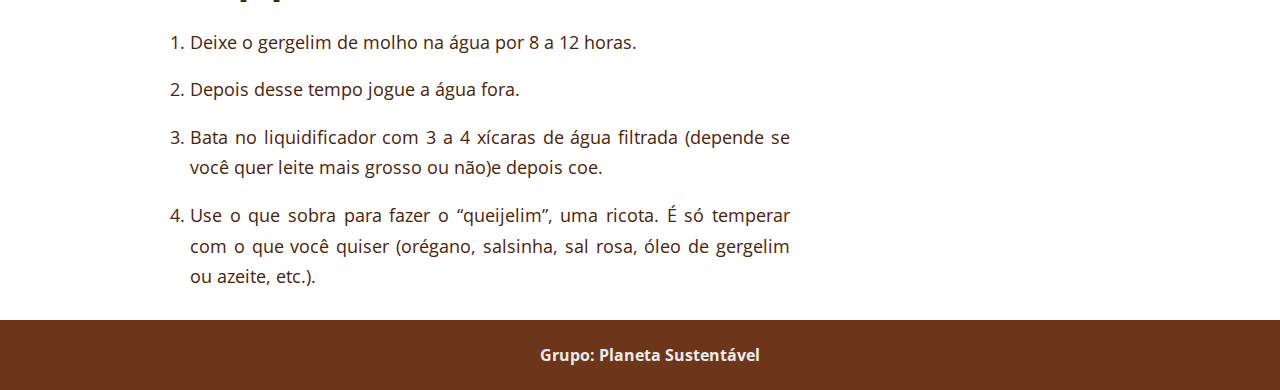
==== commit d58083ef: "atualizando pagina de receitas" ====
--- a/receitas.html
+++ b/receitas.html
@@ -2,10 +2,13 @@
 <html>
 	<head>
 		<title>Planeta Sustentável - Alimentação</title>
+		<script src="script.js"></script>
 		<link href="https://fonts.googleapis.com/css2?family=Open+Sans:wght@400;700&family=Pacifico&family=Roboto+Slab:wght@400;700&display=swap" rel="stylesheet">
 		<link href="https://fonts.googleapis.com/css2?family=Dancing+Script:wght@700&display=swap" rel="stylesheet">
 		<link rel="stylesheet" type="text/css" href="reset.css">
 		<link rel="stylesheet" type="text/css" href="style.css">
+
+		<script src="script.js"></script>
 	</head>
 
 	<body>			
@@ -28,8 +31,25 @@
 				<p>Nesse cenário, muitos movimentos que incentivam as pessoas a reduzirem o consumo de carne, como o “Segunda sem carne”, surgiram. A ideia é trocar a proteína animal pela vegetal e descobrir receitas e sabores novos. Com isso, é possível ter atitudes mais sustentáveis e que causam menos impactos ao meio ambiente.</p>
 				<p> Separamos algumas receitas para te inspirar e mostrar como podemos ter uma alimentação mais saudável e sustentável.</p>
 			</div>
+				
+			<h2 id="topo" class="tituloreceitas">RECEITAS</h2>
+			
+			<center><select id="link">
+				<option value="" selected>Escolha a  Receita</option>
+				<option value="#refeicoes">Lasanha de Legumes</option>
+				<option value="#B">Briagadeiro de Inhame</option>
+				<option value="#hamburguer">Hamburguer de Lentilha</option>]
+				<option value="#leite">Leite de Gergelim de Lentilha</option>
+				Leite de Gergelim
+			 </select>
+			 
+				
+			 
+			 <script src="https://ajax.googleapis.com/ajax/libs/jquery/1.11.1/jquery.min.js"></script> 
+			 <script src="script.js"></script>
+			</center>
 
-			<h2 class="tituloreceitas">RECEITAS</h2>
+
 			<form action="receitas.html"></form>
 			<div class="contreceitas" >							
 				<h2 id="refeicoes">Lasanha de legumes</h2>
@@ -65,7 +85,8 @@
 
 		<section>			
 			<div class="contreceitas">				
-				<h2>Brigadeiro de inhame</h2>
+				<h2 id="B" >Brigadeiro de inhame</h2>
+				<center><a href="#topo">Inicio</a></center>
 				<img src="img/brigad.jpg" width="500">
 				<h3>Lista de ingredientes</h3>
 				<ul>
@@ -89,7 +110,8 @@
 
 		<section>			
 			<div class="contreceitas" >				
-				<h2>Hambúrguer de Lentilha</h2>
+				<h2 id="hamburguer">Hambúrguer de Lentilha</h2>
+				<center><a href="#topo">Inicio</a></center>
 				<img src="img/hamburg.jpg" width="500">
 				<h3>Lista de ingredientes</h3>
 				<ul>
@@ -119,7 +141,8 @@
 
 		<section>			
 			<div class=contreceitas>				
-				<h2>Leite de Gergelim</h2>
+				<h2 id="leite">Leite de Gergelim</h2>
+				<center><a href="#topo">Inicio</a></center>
 				<img src="img/leiteveg.jpg" width="500">
 				<h3>Lista de ingredientes</h3>
 				<ul>
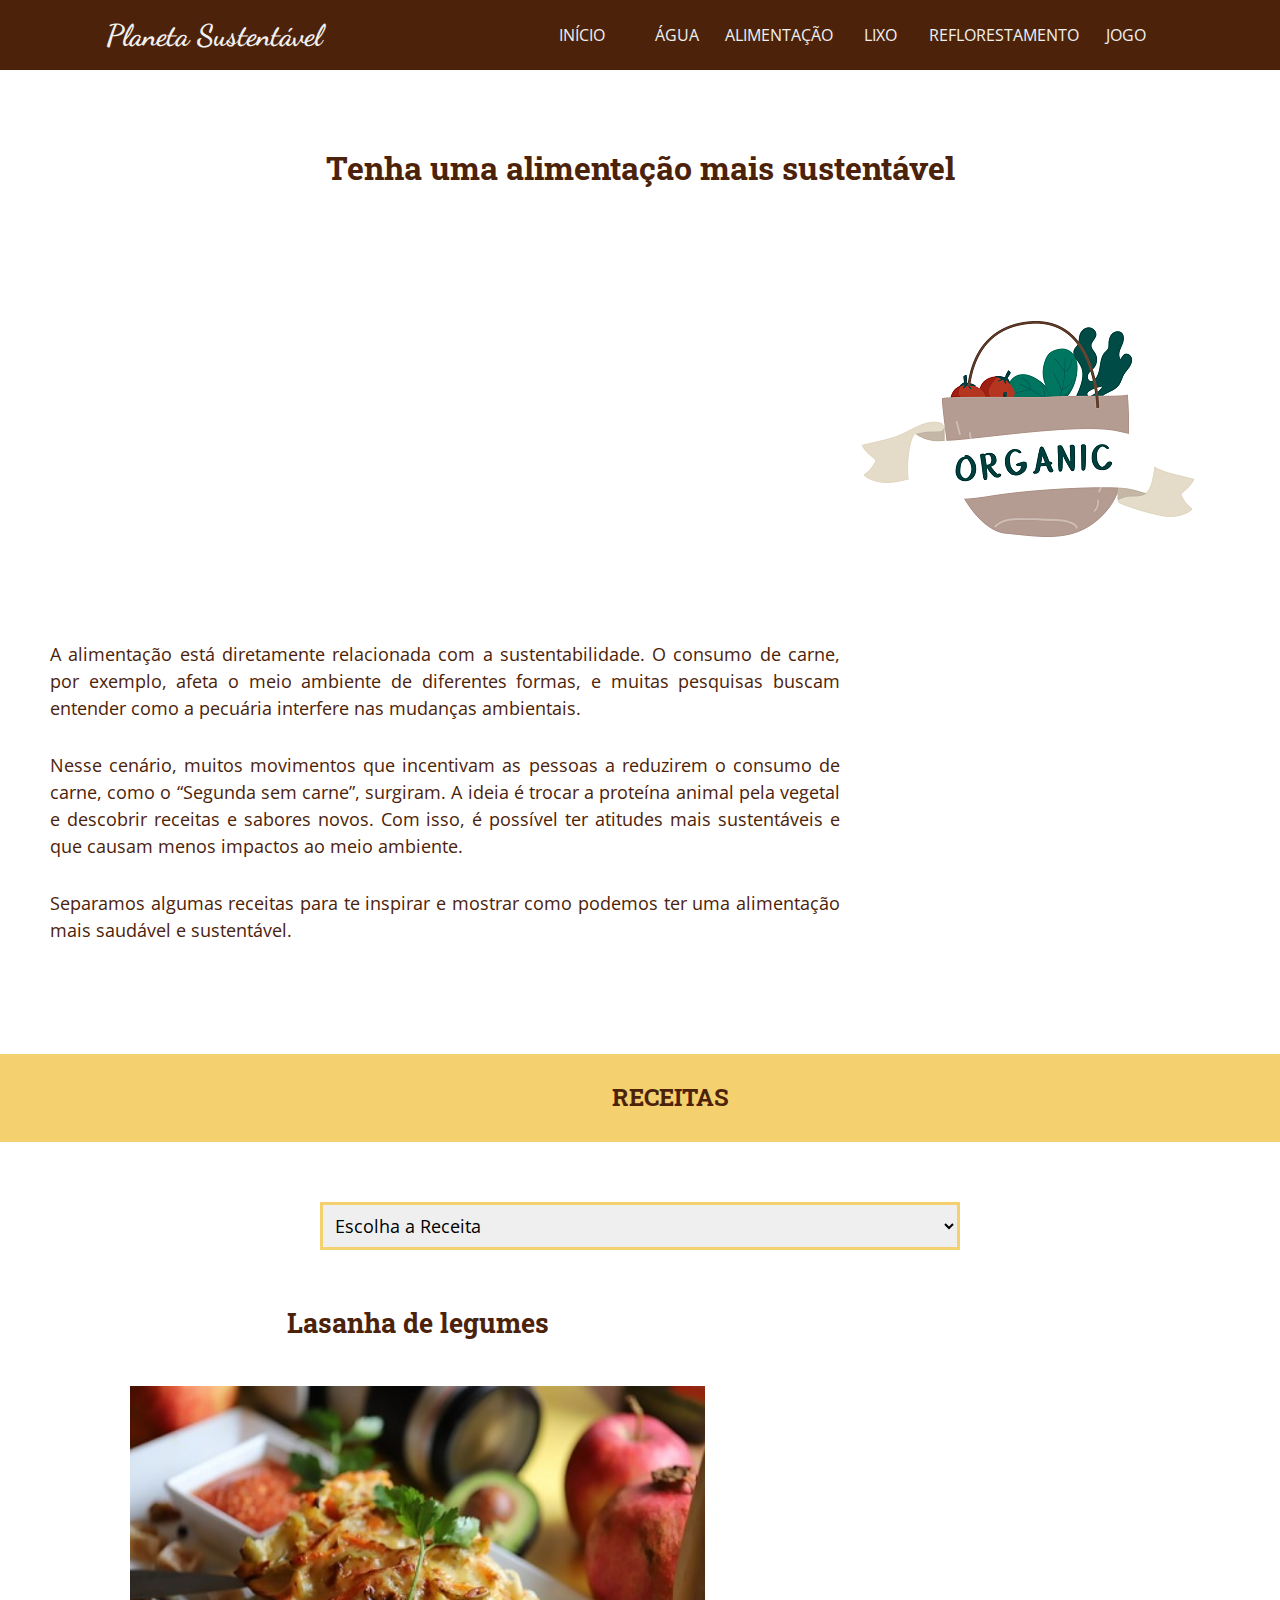
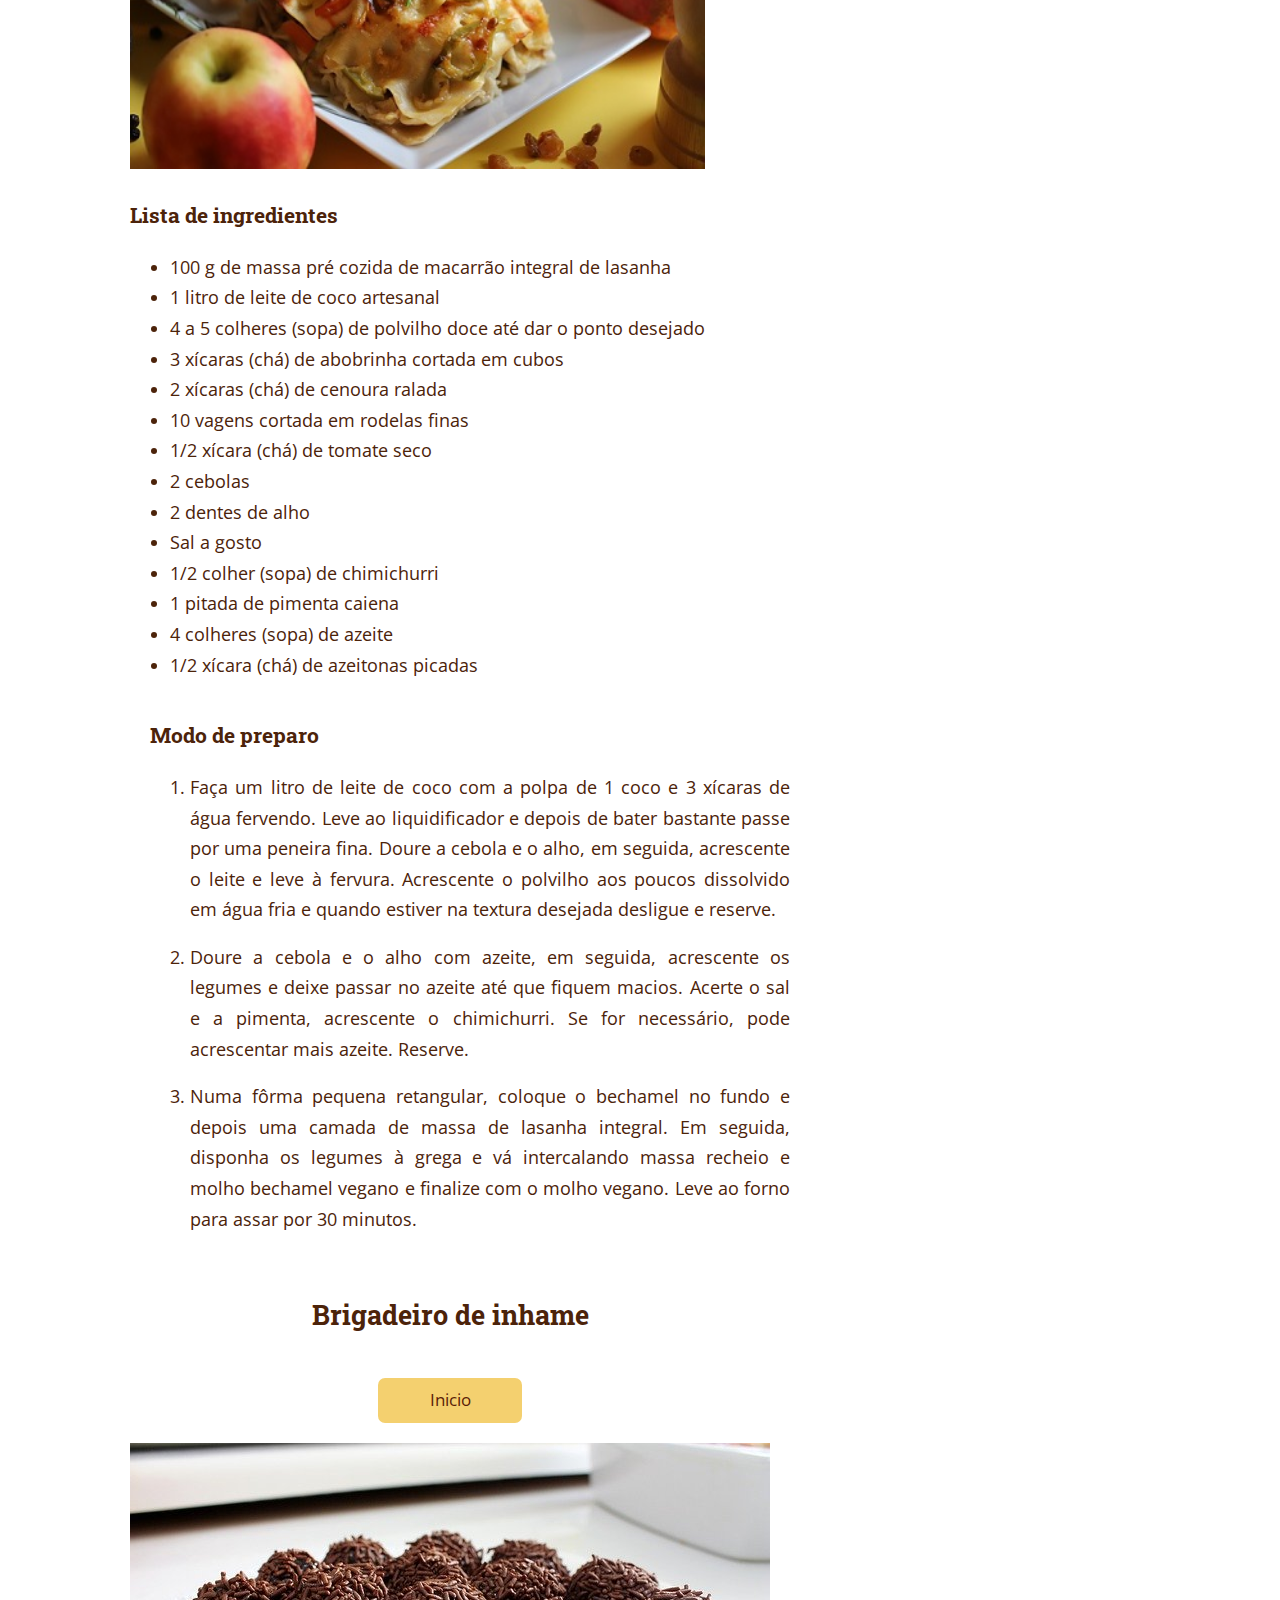
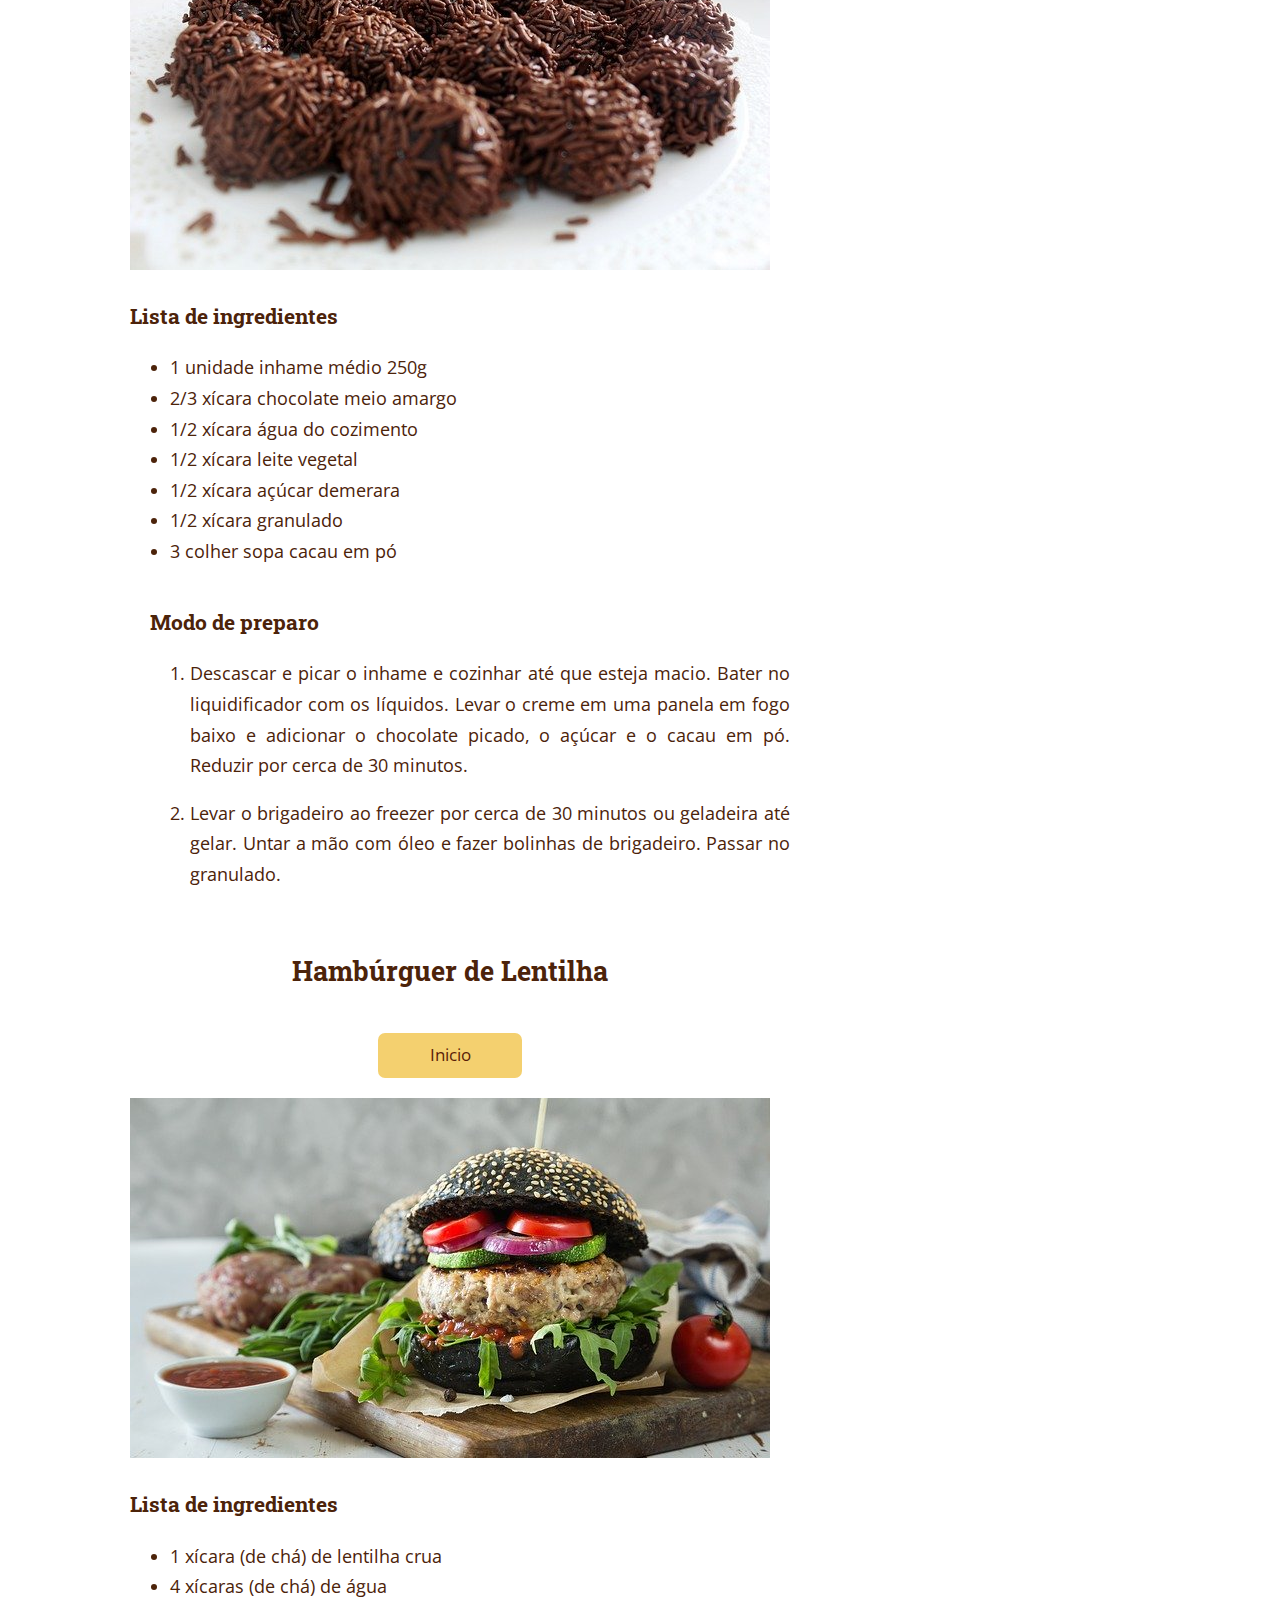
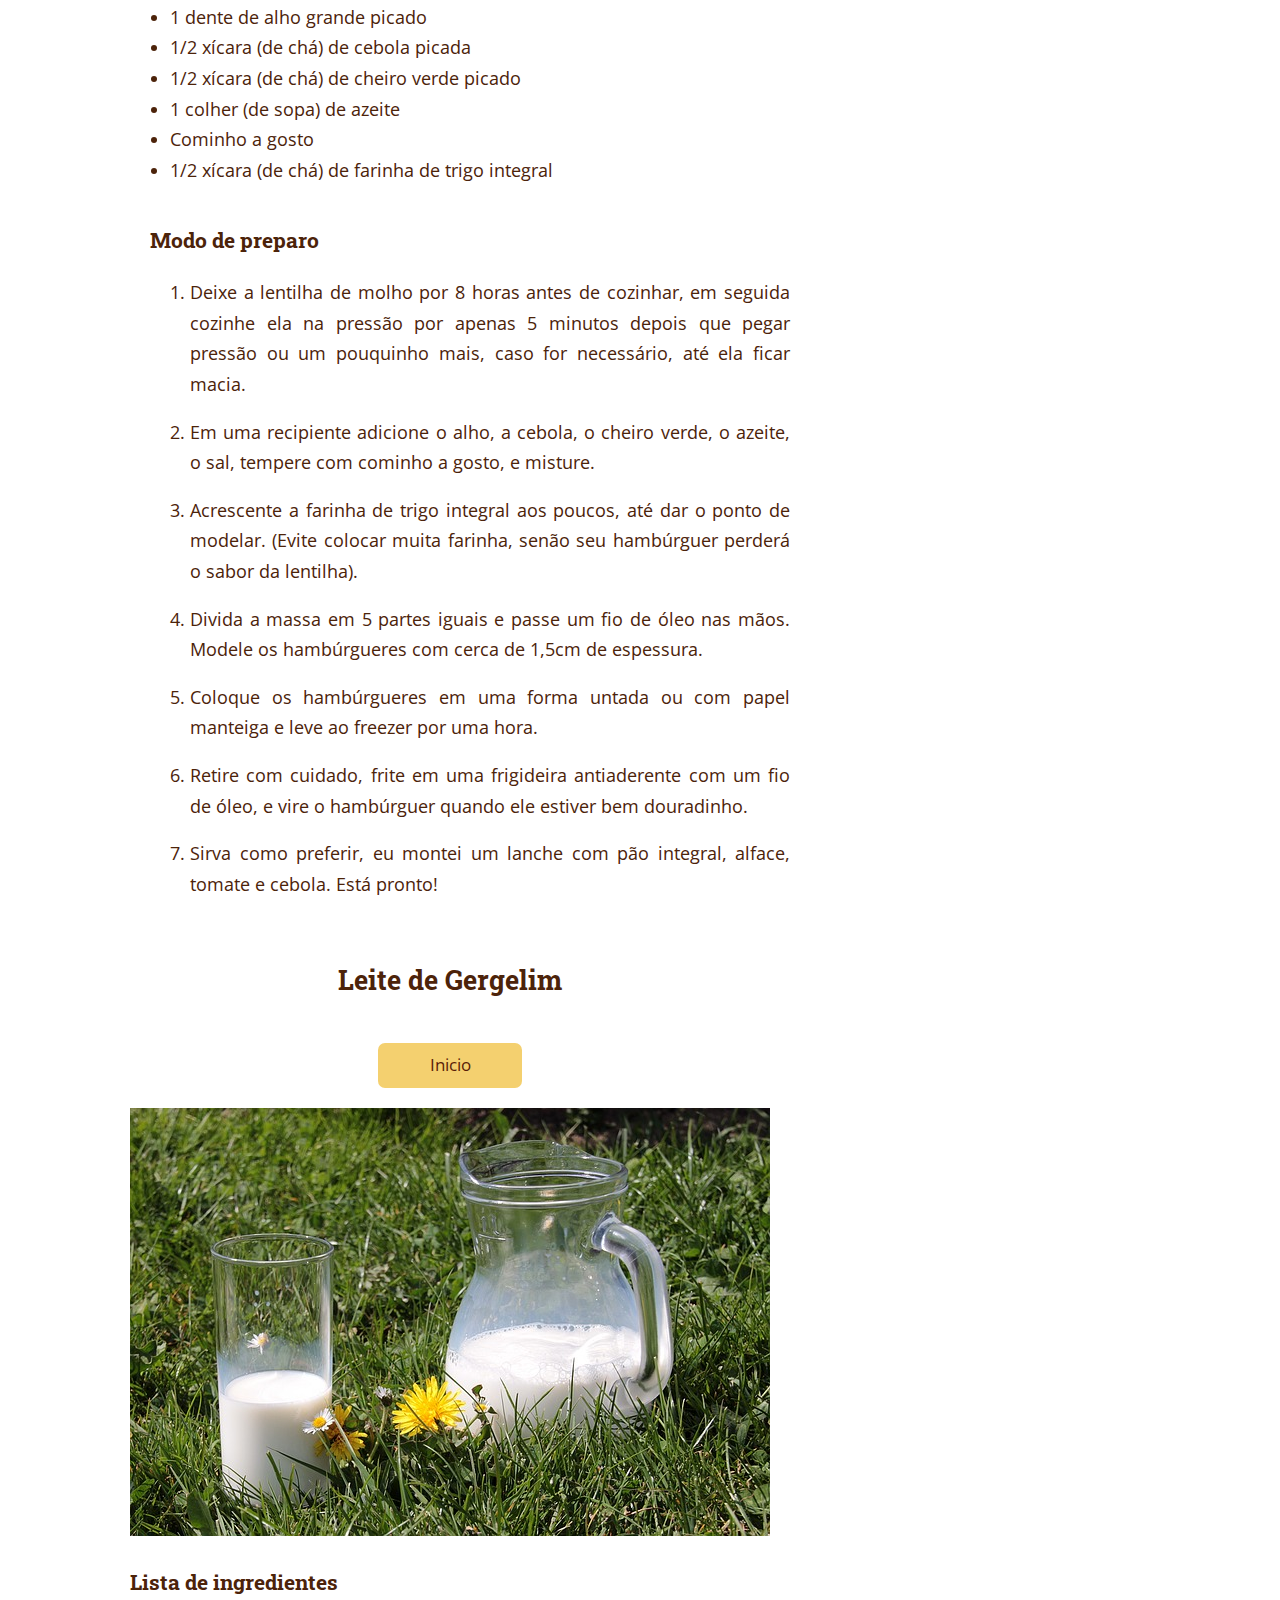
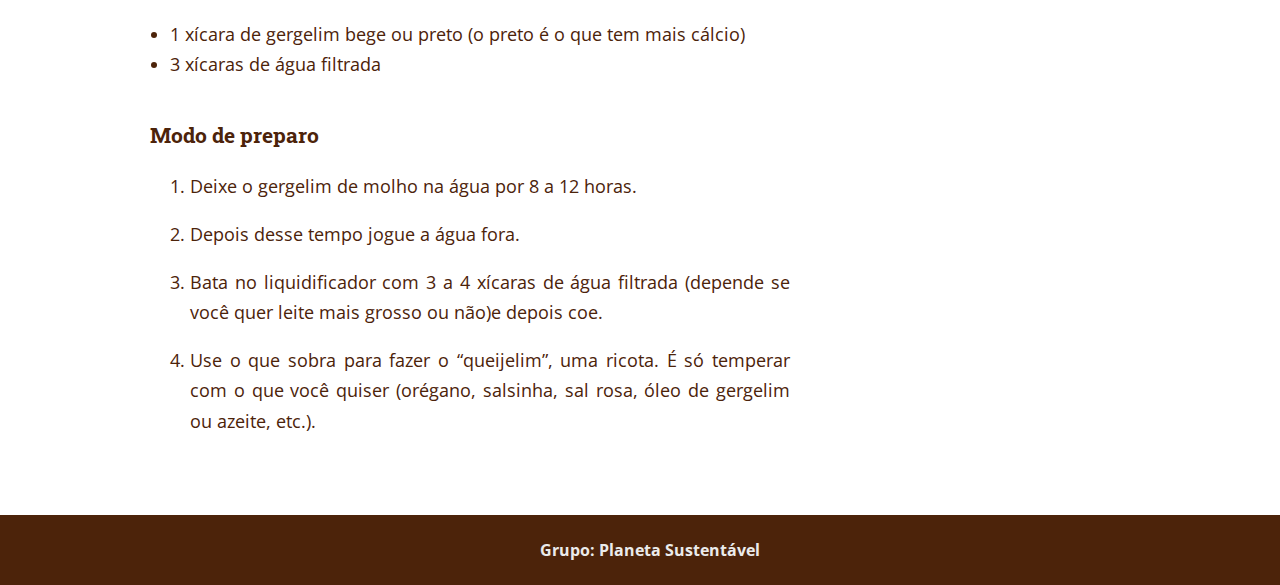
==== commit 44a59f77: "atualizando html e js" ====
--- a/receitas.html
+++ b/receitas.html
@@ -1,28 +1,27 @@
 <!DOCTYPE html>
 <html>
 	<head>
+		<meta charset="UTF-8">
 		<title>Planeta Sustentável - Alimentação</title>
 		<script src="script.js"></script>
 		<link href="https://fonts.googleapis.com/css2?family=Open+Sans:wght@400;700&family=Pacifico&family=Roboto+Slab:wght@400;700&display=swap" rel="stylesheet">
 		<link href="https://fonts.googleapis.com/css2?family=Dancing+Script:wght@700&display=swap" rel="stylesheet">
 		<link rel="stylesheet" type="text/css" href="reset.css">
 		<link rel="stylesheet" type="text/css" href="style.css">
-
-		<script src="script.js"></script>
+		<script src="menureceita.js"></script>
 	</head>
-
 	<body>			
 		<nav>
 			<a href="index.html">Planeta Sustentável</a>
 			<ul>
-				<li><a href="index.html">SOBRE</a></li>
+				<li><a href="index.html">INÍCIO</a></li>
 				<li><a href="agua.html">ÁGUA</a></li>
 				<li><a href="receitas.html">ALIMENTAÇÃO</a></li>
 				<li><a href="lixo.html">LIXO</a></li>
-				<li><a href="#reflor.html">REFLORESTAMENTO</a></li>
+				<li><a href="reflor.html">REFLORESTAMENTO</a></li>
+				<li><a href="game/game.html">JOGO</a></li>
 			</ul>
 		</nav>
-
 		<section>
 			<div class="aliment">
 				<h1>Tenha uma alimentação mais sustentável</h1>	
@@ -30,26 +29,17 @@
 				<p>A alimentação está diretamente relacionada com a sustentabilidade. O consumo de carne, por exemplo, afeta o meio ambiente de diferentes formas, e muitas pesquisas buscam entender como a pecuária interfere nas mudanças ambientais.</p>
 				<p>Nesse cenário, muitos movimentos que incentivam as pessoas a reduzirem o consumo de carne, como o “Segunda sem carne”, surgiram. A ideia é trocar a proteína animal pela vegetal e descobrir receitas e sabores novos. Com isso, é possível ter atitudes mais sustentáveis e que causam menos impactos ao meio ambiente.</p>
 				<p> Separamos algumas receitas para te inspirar e mostrar como podemos ter uma alimentação mais saudável e sustentável.</p>
-			</div>
-				
-			<h2 id="topo" class="tituloreceitas">RECEITAS</h2>
-			
-			<center><select id="link">
+			</div>				
+			<h2 id="topo" class="tituloreceitas">RECEITAS</h2>			
+			<select id="link">
 				<option value="" selected>Escolha a  Receita</option>
 				<option value="#refeicoes">Lasanha de Legumes</option>
 				<option value="#B">Briagadeiro de Inhame</option>
-				<option value="#hamburguer">Hamburguer de Lentilha</option>]
-				<option value="#leite">Leite de Gergelim de Lentilha</option>
-				Leite de Gergelim
-			 </select>
-			 
-				
-			 
-			 <script src="https://ajax.googleapis.com/ajax/libs/jquery/1.11.1/jquery.min.js"></script> 
-			 <script src="script.js"></script>
-			</center>
-
-
+				<option value="#hamburguer">Hamburguer de Lentilha</option>
+				<option value="#leite">Leite de Gergelim</option>				
+			 </select>			 
+			<script src="https://ajax.googleapis.com/ajax/libs/jquery/1.11.1/jquery.min.js"></script> 
+			<script src="menureceita.js"></script>			
 			<form action="receitas.html"></form>
 			<div class="contreceitas" >							
 				<h2 id="refeicoes">Lasanha de legumes</h2>
@@ -71,8 +61,7 @@
 					<li>4 colheres (sopa) de azeite</li>
 					<li>1/2 xícara (chá) de azeitonas picadas</li>	
 				</ul>
-			</div>
-			
+			</div>			
 			<div class="preparo">
 				<h3>Modo de preparo</h3>
 				<ol>			
@@ -82,11 +71,10 @@
 				</ol>
 			</div>
 		</section>
-
 		<section>			
 			<div class="contreceitas">				
 				<h2 id="B" >Brigadeiro de inhame</h2>
-				<center><a href="#topo">Inicio</a></center>
+				<a href="#topo" class="top">Inicio</a>
 				<img src="img/brigad.jpg" width="500">
 				<h3>Lista de ingredientes</h3>
 				<ul>
@@ -107,11 +95,10 @@
 				</ol>
 			</div>
 		</section>
-
 		<section>			
 			<div class="contreceitas" >				
 				<h2 id="hamburguer">Hambúrguer de Lentilha</h2>
-				<center><a href="#topo">Inicio</a></center>
+				<a href="#topo" class="top">Inicio</a>
 				<img src="img/hamburg.jpg" width="500">
 				<h3>Lista de ingredientes</h3>
 				<ul>
@@ -138,11 +125,10 @@
 					</ol>	
 			</div>
 		</section>
-
 		<section>			
 			<div class=contreceitas>				
 				<h2 id="leite">Leite de Gergelim</h2>
-				<center><a href="#topo">Inicio</a></center>
+				<a href="#topo" class="top">Inicio</a>
 				<img src="img/leiteveg.jpg" width="500">
 				<h3>Lista de ingredientes</h3>
 				<ul>
@@ -160,10 +146,8 @@
 				</ol>
 			</div>
 		</section>
-
 		<footer class="rodape">
 		 	<p>Grupo: Planeta Sustentável</p>
 		</footer>
-
 	</body>
 </html>--- a/style.css
+++ b/style.css
@@ -1,5 +1,5 @@
 
-/*GERAL*/
+/* ------------GERAL------------------*/
 
 body {
 	font-family: "Open Sans", Helvetica, Arial, sans-serif;
@@ -64,6 +64,8 @@
 	color: #f1f1f1;
 }
 
+/* -------------- PAGINA HOME ----------------- */
+
 /*CABEÇALHO*/
 
 header {
@@ -172,14 +174,15 @@
 	width: 100%;
 }
 
-/*RECEITAS*/
+/*ICONES RECEITAS*/
 
 .receitas {
 	padding: 50px 45px;
 	display: flex;
 	flex-direction: column;
 	align-items: center;
-	color: #363636;		
+	color: #363636;	
+	margin-bottom: 60px;	
 }
 
 .receitas div {
@@ -298,10 +301,10 @@
 .rodape {
 	width: 100%;
 	display: inline-block;
-	margin: 0 auto;
+	margin-top: 50px;
 	padding: 10px;
 	text-align: center;
-	background-color:#6d351a;
+	background-color:#4C230A;
 	font-weight: bold;
 	color: rgb(235, 235, 235);
 }
@@ -362,13 +365,171 @@
 	#portfolio img {
 		width: 33.3333333333%;
 	}
-	footer{
-		background-color: #FFFFE0;
-	}
 		
 }
 
-/*PAGINA 2 | RECEITAS - REFEIÇOES*/
+/* ----------- PAGINA AGUA --------------- */
+
+/*SOBRE AGUA*/ 
+
+#sobreagua{
+	width: 80%;
+	margin: 0 auto;
+	display: flex;
+	flex-direction: column;
+	padding: 30px;
+	align-items: center;
+	text-align: center;
+	color: #4C230A;
+	text-align: justify;
+}
+
+#sobreagua h1{
+	margin-bottom: 40px;	
+}
+
+#sobreagua h2{
+	width: 100%;
+	margin: 40px auto;
+	display: block;
+	padding: 20px;
+	text-align: center;
+}
+
+#sobreagua p{
+	width: 100%;
+	display: block;
+	margin: 15px auto;
+	max-width: 900px;
+	font-size: 18px;
+	line-height: 1.5em;
+	text-align: justify;
+}
+
+/* DICAS E SOLUÇOES */
+
+.fundotitulo{
+	background-color: F4D06F;
+}
+#dicasesoluc{
+	width: 80%;
+	margin: 0 auto;
+	display: flex;
+	flex-direction: column;
+	padding: 30px;
+	align-items: center;
+	text-align: center;
+	color:#4C230A;
+}
+#dicasesoluc h2{
+	background-color:#F4D06F; 
+	padding: 30px;
+	width: 100%;
+	margin-top: 20px;
+	margin-bottom: 50px;
+	color: #4C230A;
+}
+
+#dicasesoluc h3{
+	width: 70%;
+	margin: 10px auto;
+
+}
+
+#dicasesoluc p{
+	margin: 15px auto;
+	max-width: 900px;
+	font-size: 18px;
+	line-height: 1.5em;
+	color: #4C230A;
+	text-align: justify;
+}
+
+.videoagua{
+	margin: 50px auto;
+}
+
+#dicasesoluc li{
+	width: 80%;
+	text-align: justify;
+	margin: 16px auto;
+	font-size: 18px;
+}
+
+
+/*PRODUTOS*/
+
+#produtosfrabic{
+	width: 80%;
+	display: block;
+	margin: 0 auto;
+}
+
+#prodagua{
+	width: 100%;
+	display: block;
+	text-align: center;
+	padding: 30px;
+	background-color: #F4D06F;
+	color: #4C230A;
+}
+
+.produtoconsumo {
+	display: flex;
+	float: left;
+	padding: 10px;
+	align-items: center;
+	text-align: center;
+	color: #4C230A;
+	margin: 0 auto;
+}
+
+.produtoconsumo p{
+	margin-bottom: 2.5em;
+	width: 600px;
+	margin: 0 auto;
+	font-size: 18px;
+	line-height: 1.5em;
+	text-align: justify;
+}
+.produtoconsumo img{
+	padding:50px;
+	width: 300px;
+	height: 250px;
+	margin: 0 auto;
+}
+
+#finalagua{
+	width: 70%;
+	padding: 30px;
+	margin: 0 auto;
+	text-align: justify;
+	font-size: 18px;
+	line-height: 1.5em;
+}
+
+/*DICAS*/
+
+#dicasagua{
+	display: flex;
+	flex-direction: column;
+	padding: 0;
+	align-items: center;
+	text-align: center;
+	width: 100%;
+	margin-bottom: 100px;
+	margin-left: 0;
+	color: #4C230A;
+}
+
+#dicasagua p{	
+	width: 800px;
+	font-size: 18px;
+	line-height: 1.5em;
+	text-align: justify;	
+}
+
+/* -----------PAGINA RECEITAS ------------*/
 
 .aliment h1{
 	text-align: center;
@@ -401,6 +562,8 @@
 	margin: 100px 0 60px 0;
 }
 
+/*RECEITAS*/
+
 .contreceitas{
 	display: inline-block;
 	flex-direction: column;
@@ -427,6 +590,8 @@
 	margin: 0 auto;
 }
 
+/*PREPARO*/
+
 .preparo {
 	width: 50%;
 	flex-direction: column;
@@ -442,3 +607,265 @@
 	text-align: justify;
 }
 
+/* ------------ PAGINA LIXO ------------*/
+
+/*HEADER LIXO*/
+
+#headerlixo {	
+	width: 80%;
+	display: block;
+	margin: 0 auto;	
+	
+}
+
+#headerlixo h1{
+	width: 100%;
+	margin: 60px auto;
+	text-align: center;
+}
+
+#headerlixo p {
+	width: 100%;
+	margin: 60px auto;
+	font-size: 20px;
+	text-align: center;	
+	line-height: 1.5;
+}
+
+#headerlixo img{
+	width: 100%;
+	display: block;
+	margin: 0 auto;
+}
+
+/* SOBRE LIXO*/
+
+#sobrelixo{
+	width: 80%;
+	display: block;
+	margin: 0 auto;		
+}
+
+#sobrelixo h2{
+	text-align: center;
+	margin: 50px auto;
+}
+
+#sobrelixo p{
+	width: 85%;
+	margin: 20px auto;
+	font-size: 18px;
+	text-align: justify;
+	line-height: 1.5;	
+}
+
+/* DICAS DE RECICLAGEM */
+
+#dicasrecicla{
+	width: 80%;
+	margin: 0 auto;
+}
+
+#dicasrecicla h2{
+	width: 100%;
+	padding: 20px;
+	margin: 65px auto;
+	text-align: center;
+	background-color: #F4D06F; 
+}
+
+#dicasrecicla h3{
+	text-align: justify;
+	margin-left: 80px;
+	margin-bottom: 35px;
+	margin-top: 30px;
+	
+}
+
+#dicasrecicla p{
+	width: 85%;
+	margin: 20px auto;
+	font-size: 18px;
+	text-align: justify;
+	line-height: 1.5;	
+}
+
+/* COMPOSTAGEM */
+
+#compostagem {
+	width: 100%;	
+	display: inline-block;
+	margin-top: 50px;
+	margin-bottom: 10px;	
+	align-items: center;
+}
+
+#compostagem h2{
+	width: 80%;
+	padding: 20px;
+	margin-bottom: 110px;
+	margin-left: auto;
+	margin-right: auto;
+	text-align: center;
+	background-color: #F4D06F; 	
+}
+
+#compostagem p{
+	width: 35%;	
+	font-size: 18px;
+	line-height: 1.5;
+	text-align: justify;
+	margin-left: 60px;
+	margin-top: 180px;
+}
+
+#videocompost{
+	float: right;
+	margin-right: 45px;
+	margin-bottom: 80px;
+}
+
+#compostagem a{
+	width: 20px;
+	text-decoration: none;
+	font-weight: bold;
+	color: rgb(255, 255, 255);
+	background-color: rgb(90, 29, 7);
+	padding: 5px;
+	margin-left: 60px;
+	border-radius: 5px;
+}
+
+/* REUTILIZAR */
+
+#reutilizar{
+	display: flex;
+	flex-direction: column;
+	padding: 30px;
+	align-items: center;
+	text-align: center;
+	margin-bottom: 40px;
+}
+
+#reutilizar h2{
+	width: 80%;
+	padding: 20px;
+	margin-left: auto;
+	margin-right: auto;
+	margin-bottom: 50px;
+	text-align: center;
+	background-color: #F4D06F; 	 
+}
+
+#reutilizar p{
+	max-width: 900px;
+	font-size: 18px;
+	line-height: 1.5em;
+	text-align: justify;
+}
+
+#reutilizar li{
+	width: 90%;
+	font-size: 18px;
+	text-align: justify;
+	margin: 15px auto;
+
+}
+/*Stilo dos links - pagina receitas*/
+
+#link{
+	width: 50%;
+	padding: 8px;
+	border-color: #F4D06F;
+	border-width: medium;
+	font-size: 18px;
+	margin-bottom: 20px;
+	display: block;
+	margin: 20px auto;
+}
+
+.top {	
+	width: 20%;;
+	padding: 8px;	
+	background-color: #F4D06F;
+	text-decoration: none;
+	font-size: 17px;
+	color: rgb(90, 29, 7);
+	display: block;
+	border-radius: 7px;	
+	margin: 20px auto;
+	text-align: center;
+}
+
+/*PAGINA REFLORESTAMENTO*/
+
+#plant{
+	width: 80%;
+	display: block;
+	margin: 50px auto;
+}
+
+.reflorestamento img{
+	width: 100%;
+	display: block;
+	width: 80%;
+	margin-left: 10%;
+}
+
+.reflorestamento h1{
+	width: 100%;
+	display: block;
+	padding: 30px;
+	margin: 40px auto;
+	text-align: center;
+}
+
+.reflorestamento h2{
+	width: 100%;
+	display: block;
+	margin: 50px auto;
+	text-align: center;	
+}
+
+.reflorestamento p{
+	width: 60%;
+	display: block;
+	margin: 20px auto;
+	font-size: 18px;
+	text-align: justify;
+	line-height: 1.5;
+}
+
+#videoreflor{
+	display: block;
+	margin: 60px auto;
+}
+
+#plantearvores{
+	width: 70%;
+	background-color: #F4D06F;
+	padding: 15px;
+
+}
+
+#indicacoes{
+	width: 70%;
+	margin: 0 auto;
+	border: solid #4C230A 1px;
+	border-radius: 10px;
+	margin-bottom: 40px;
+}
+#indicacoes p{
+	width: 80%;
+	font-size:16px;
+	margin: 30px auto;
+}
+
+#indicacoes a{
+	text-decoration: none;
+	width: 100%;
+	background-color: #4C230A;
+	padding: 6px;	
+	border-radius: 5px;	
+	color: white;
+}